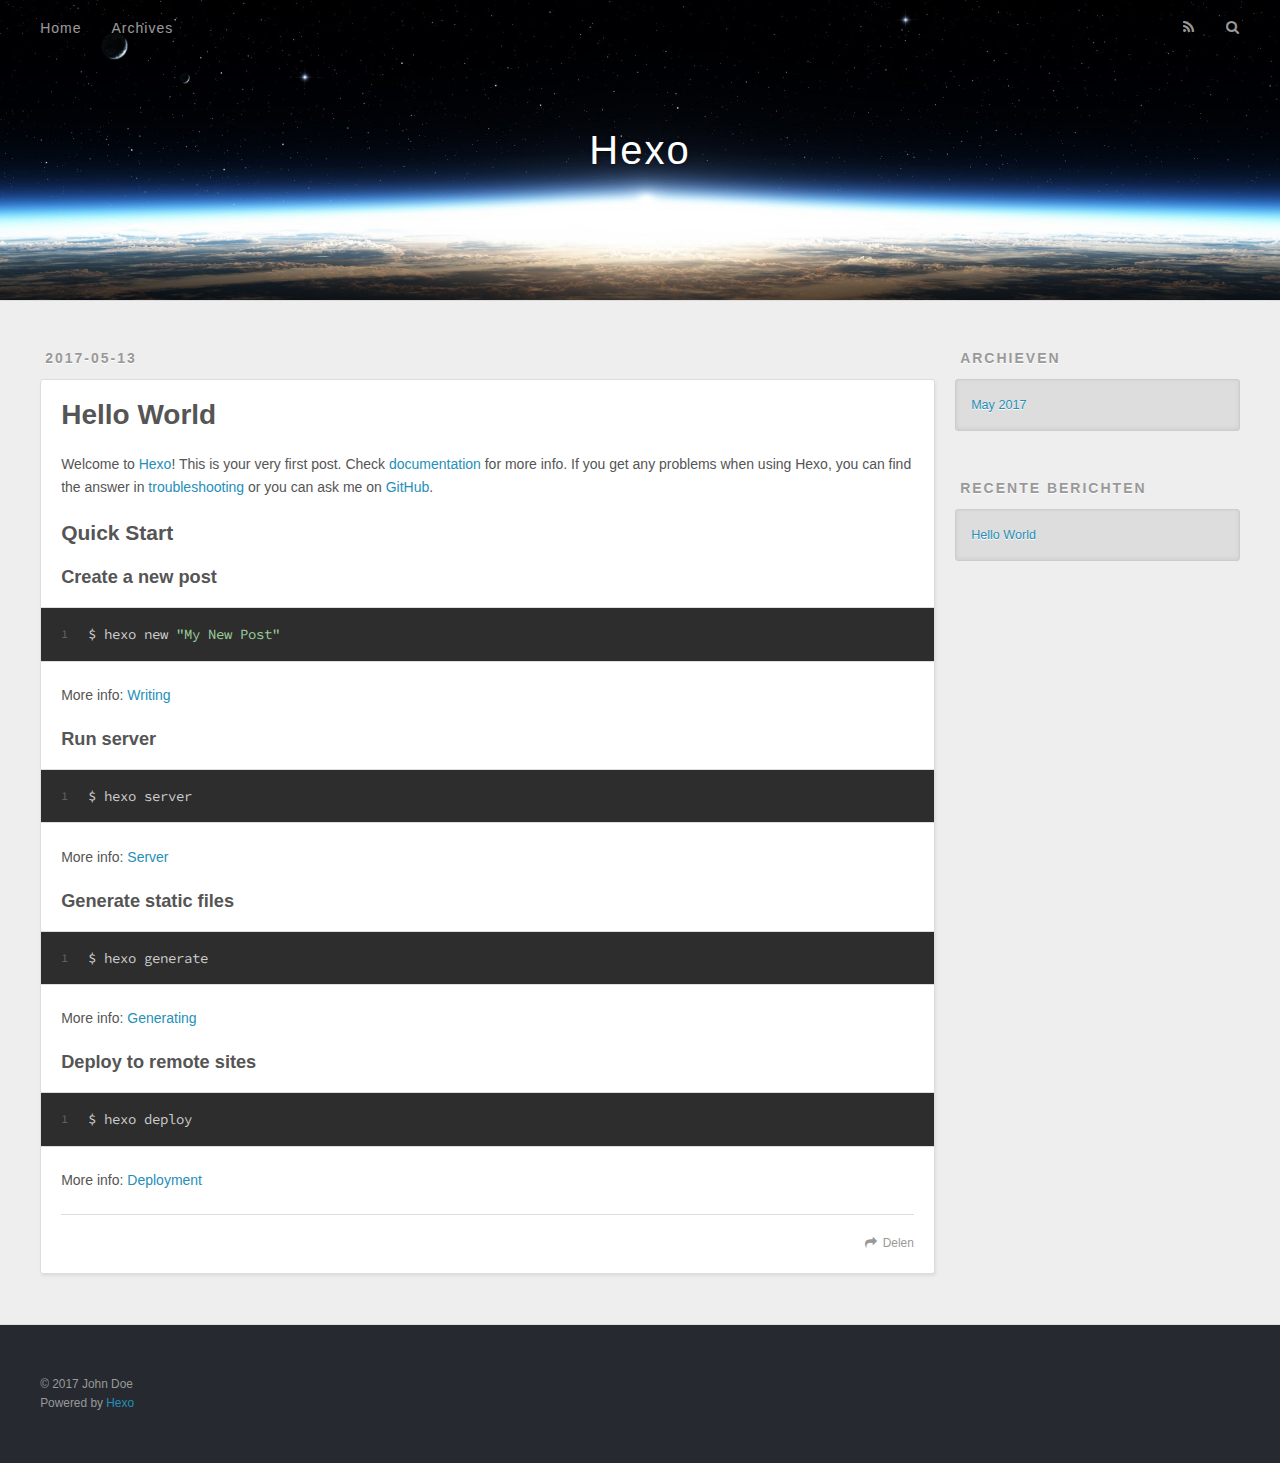
==== index.html @ 33249f90 "Site updated: 2017-05-13 11:14:47" ====
<!DOCTYPE html>
<html>
<head>
  <meta charset="utf-8">
  
  <title>Hexo</title>
  <meta name="viewport" content="width=device-width, initial-scale=1, maximum-scale=1">
  <meta property="og:type" content="website">
<meta property="og:title" content="Hexo">
<meta property="og:url" content="http://yoursite.com/index.html">
<meta property="og:site_name" content="Hexo">
<meta name="twitter:card" content="summary">
<meta name="twitter:title" content="Hexo">
  
    <link rel="alternate" href="/atom.xml" title="Hexo" type="application/atom+xml">
  
  
    <link rel="icon" href="/favicon.png">
  
  
    <link href="//fonts.googleapis.com/css?family=Source+Code+Pro" rel="stylesheet" type="text/css">
  
  <link rel="stylesheet" href="/css/style.css">
  

</head>

<body>
  <div id="container">
    <div id="wrap">
      <header id="header">
  <div id="banner"></div>
  <div id="header-outer" class="outer">
    <div id="header-title" class="inner">
      <h1 id="logo-wrap">
        <a href="/" id="logo">Hexo</a>
      </h1>
      
    </div>
    <div id="header-inner" class="inner">
      <nav id="main-nav">
        <a id="main-nav-toggle" class="nav-icon"></a>
        
          <a class="main-nav-link" href="/">Home</a>
        
          <a class="main-nav-link" href="/archives">Archives</a>
        
      </nav>
      <nav id="sub-nav">
        
          <a id="nav-rss-link" class="nav-icon" href="/atom.xml" title="RSS Feed"></a>
        
        <a id="nav-search-btn" class="nav-icon" title="Zoeken"></a>
      </nav>
      <div id="search-form-wrap">
        <form action="//google.com/search" method="get" accept-charset="UTF-8" class="search-form"><input type="search" name="q" class="search-form-input" placeholder="Search"><button type="submit" class="search-form-submit">&#xF002;</button><input type="hidden" name="sitesearch" value="http://yoursite.com"></form>
      </div>
    </div>
  </div>
</header>
      <div class="outer">
        <section id="main">
  
    <article id="post-hello-world" class="article article-type-post" itemscope itemprop="blogPost">
  <div class="article-meta">
    <a href="/2017/05/13/hello-world/" class="article-date">
  <time datetime="2017-05-13T03:06:16.000Z" itemprop="datePublished">2017-05-13</time>
</a>
    
  </div>
  <div class="article-inner">
    
    
      <header class="article-header">
        
  
    <h1 itemprop="name">
      <a class="article-title" href="/2017/05/13/hello-world/">Hello World</a>
    </h1>
  

      </header>
    
    <div class="article-entry" itemprop="articleBody">
      
        <p>Welcome to <a href="https://hexo.io/" target="_blank" rel="external">Hexo</a>! This is your very first post. Check <a href="https://hexo.io/docs/" target="_blank" rel="external">documentation</a> for more info. If you get any problems when using Hexo, you can find the answer in <a href="https://hexo.io/docs/troubleshooting.html" target="_blank" rel="external">troubleshooting</a> or you can ask me on <a href="https://github.com/hexojs/hexo/issues" target="_blank" rel="external">GitHub</a>.</p>
<h2 id="Quick-Start"><a href="#Quick-Start" class="headerlink" title="Quick Start"></a>Quick Start</h2><h3 id="Create-a-new-post"><a href="#Create-a-new-post" class="headerlink" title="Create a new post"></a>Create a new post</h3><figure class="highlight bash"><table><tr><td class="gutter"><pre><div class="line">1</div></pre></td><td class="code"><pre><div class="line">$ hexo new <span class="string">"My New Post"</span></div></pre></td></tr></table></figure>
<p>More info: <a href="https://hexo.io/docs/writing.html" target="_blank" rel="external">Writing</a></p>
<h3 id="Run-server"><a href="#Run-server" class="headerlink" title="Run server"></a>Run server</h3><figure class="highlight bash"><table><tr><td class="gutter"><pre><div class="line">1</div></pre></td><td class="code"><pre><div class="line">$ hexo server</div></pre></td></tr></table></figure>
<p>More info: <a href="https://hexo.io/docs/server.html" target="_blank" rel="external">Server</a></p>
<h3 id="Generate-static-files"><a href="#Generate-static-files" class="headerlink" title="Generate static files"></a>Generate static files</h3><figure class="highlight bash"><table><tr><td class="gutter"><pre><div class="line">1</div></pre></td><td class="code"><pre><div class="line">$ hexo generate</div></pre></td></tr></table></figure>
<p>More info: <a href="https://hexo.io/docs/generating.html" target="_blank" rel="external">Generating</a></p>
<h3 id="Deploy-to-remote-sites"><a href="#Deploy-to-remote-sites" class="headerlink" title="Deploy to remote sites"></a>Deploy to remote sites</h3><figure class="highlight bash"><table><tr><td class="gutter"><pre><div class="line">1</div></pre></td><td class="code"><pre><div class="line">$ hexo deploy</div></pre></td></tr></table></figure>
<p>More info: <a href="https://hexo.io/docs/deployment.html" target="_blank" rel="external">Deployment</a></p>

      
    </div>
    <footer class="article-footer">
      <a data-url="http://yoursite.com/2017/05/13/hello-world/" data-id="cj2mp7nq70000pxfyac34y1w5" class="article-share-link">Delen</a>
      
      
    </footer>
  </div>
  
</article>


  

</section>
        
          <aside id="sidebar">
  
    

  
    

  
    
  
    
  <div class="widget-wrap">
    <h3 class="widget-title">Archieven</h3>
    <div class="widget">
      <ul class="archive-list"><li class="archive-list-item"><a class="archive-list-link" href="/archives/2017/05/">May 2017</a></li></ul>
    </div>
  </div>


  
    
  <div class="widget-wrap">
    <h3 class="widget-title">Recente berichten</h3>
    <div class="widget">
      <ul>
        
          <li>
            <a href="/2017/05/13/hello-world/">Hello World</a>
          </li>
        
      </ul>
    </div>
  </div>

  
</aside>
        
      </div>
      <footer id="footer">
  
  <div class="outer">
    <div id="footer-info" class="inner">
      &copy; 2017 John Doe<br>
      Powered by <a href="http://hexo.io/" target="_blank">Hexo</a>
    </div>
  </div>
</footer>
    </div>
    <nav id="mobile-nav">
  
    <a href="/" class="mobile-nav-link">Home</a>
  
    <a href="/archives" class="mobile-nav-link">Archives</a>
  
</nav>
    

<script src="//ajax.googleapis.com/ajax/libs/jquery/2.0.3/jquery.min.js"></script>


  <link rel="stylesheet" href="/fancybox/jquery.fancybox.css">
  <script src="/fancybox/jquery.fancybox.pack.js"></script>


<script src="/js/script.js"></script>

  </div>
</body>
</html>
---- css/style.css ----
body {
  width: 100%;
}
body:before,
body:after {
  content: "";
  display: table;
}
body:after {
  clear: both;
}
html,
body,
div,
span,
applet,
object,
iframe,
h1,
h2,
h3,
h4,
h5,
h6,
p,
blockquote,
pre,
a,
abbr,
acronym,
address,
big,
cite,
code,
del,
dfn,
em,
img,
ins,
kbd,
q,
s,
samp,
small,
strike,
strong,
sub,
sup,
tt,
var,
dl,
dt,
dd,
ol,
ul,
li,
fieldset,
form,
label,
legend,
table,
caption,
tbody,
tfoot,
thead,
tr,
th,
td {
  margin: 0;
  padding: 0;
  border: 0;
  outline: 0;
  font-weight: inherit;
  font-style: inherit;
  font-family: inherit;
  font-size: 100%;
  vertical-align: baseline;
}
body {
  line-height: 1;
  color: #000;
  background: #fff;
}
ol,
ul {
  list-style: none;
}
table {
  border-collapse: separate;
  border-spacing: 0;
  vertical-align: middle;
}
caption,
th,
td {
  text-align: left;
  font-weight: normal;
  vertical-align: middle;
}
a img {
  border: none;
}
input,
button {
  margin: 0;
  padding: 0;
}
input::-moz-focus-inner,
button::-moz-focus-inner {
  border: 0;
  padding: 0;
}
@font-face {
  font-family: FontAwesome;
  font-style: normal;
  font-weight: normal;
  src: url("fonts/fontawesome-webfont.eot?v=#4.0.3");
  src: url("fonts/fontawesome-webfont.eot?#iefix&v=#4.0.3") format("embedded-opentype"), url("fonts/fontawesome-webfont.woff?v=#4.0.3") format("woff"), url("fonts/fontawesome-webfont.ttf?v=#4.0.3") format("truetype"), url("fonts/fontawesome-webfont.svg#fontawesomeregular?v=#4.0.3") format("svg");
}
html,
body,
#container {
  height: 100%;
}
body {
  background: #eee;
  font: 14px "Helvetica Neue", Helvetica, Arial, sans-serif;
  -webkit-text-size-adjust: 100%;
}
.outer {
  max-width: 1220px;
  margin: 0 auto;
  padding: 0 20px;
}
.outer:before,
.outer:after {
  content: "";
  display: table;
}
.outer:after {
  clear: both;
}
.inner {
  display: inline;
  float: left;
  width: 98.33333333333333%;
  margin: 0 0.833333333333333%;
}
.left,
.alignleft {
  float: left;
}
.right,
.alignright {
  float: right;
}
.clear {
  clear: both;
}
#container {
  position: relative;
}
.mobile-nav-on {
  overflow: hidden;
}
#wrap {
  height: 100%;
  width: 100%;
  position: absolute;
  top: 0;
  left: 0;
  -webkit-transition: 0.2s ease-out;
  -moz-transition: 0.2s ease-out;
  -ms-transition: 0.2s ease-out;
  transition: 0.2s ease-out;
  z-index: 1;
  background: #eee;
}
.mobile-nav-on #wrap {
  left: 280px;
}
@media screen and (min-width: 768px) {
  #main {
    display: inline;
    float: left;
    width: 73.33333333333333%;
    margin: 0 0.833333333333333%;
  }
}
.article-date,
.article-category-link,
.archive-year,
.widget-title {
  text-decoration: none;
  text-transform: uppercase;
  letter-spacing: 2px;
  color: #999;
  margin-bottom: 1em;
  margin-left: 5px;
  line-height: 1em;
  text-shadow: 0 1px #fff;
  font-weight: bold;
}
.article-inner,
.archive-article-inner {
  background: #fff;
  -webkit-box-shadow: 1px 2px 3px #ddd;
  box-shadow: 1px 2px 3px #ddd;
  border: 1px solid #ddd;
  border-radius: 3px;
}
.article-entry h1,
.widget h1 {
  font-size: 2em;
}
.article-entry h2,
.widget h2 {
  font-size: 1.5em;
}
.article-entry h3,
.widget h3 {
  font-size: 1.3em;
}
.article-entry h4,
.widget h4 {
  font-size: 1.2em;
}
.article-entry h5,
.widget h5 {
  font-size: 1em;
}
.article-entry h6,
.widget h6 {
  font-size: 1em;
  color: #999;
}
.article-entry hr,
.widget hr {
  border: 1px dashed #ddd;
}
.article-entry strong,
.widget strong {
  font-weight: bold;
}
.article-entry em,
.widget em,
.article-entry cite,
.widget cite {
  font-style: italic;
}
.article-entry sup,
.widget sup,
.article-entry sub,
.widget sub {
  font-size: 0.75em;
  line-height: 0;
  position: relative;
  vertical-align: baseline;
}
.article-entry sup,
.widget sup {
  top: -0.5em;
}
.article-entry sub,
.widget sub {
  bottom: -0.2em;
}
.article-entry small,
.widget small {
  font-size: 0.85em;
}
.article-entry acronym,
.widget acronym,
.article-entry abbr,
.widget abbr {
  border-bottom: 1px dotted;
}
.article-entry ul,
.widget ul,
.article-entry ol,
.widget ol,
.article-entry dl,
.widget dl {
  margin: 0 20px;
  line-height: 1.6em;
}
.article-entry ul ul,
.widget ul ul,
.article-entry ol ul,
.widget ol ul,
.article-entry ul ol,
.widget ul ol,
.article-entry ol ol,
.widget ol ol {
  margin-top: 0;
  margin-bottom: 0;
}
.article-entry ul,
.widget ul {
  list-style: disc;
}
.article-entry ol,
.widget ol {
  list-style: decimal;
}
.article-entry dt,
.widget dt {
  font-weight: bold;
}
#header {
  height: 300px;
  position: relative;
  border-bottom: 1px solid #ddd;
}
#header:before,
#header:after {
  content: "";
  position: absolute;
  left: 0;
  right: 0;
  height: 40px;
}
#header:before {
  top: 0;
  background: -webkit-linear-gradient(rgba(0,0,0,0.2), transparent);
  background: -moz-linear-gradient(rgba(0,0,0,0.2), transparent);
  background: -ms-linear-gradient(rgba(0,0,0,0.2), transparent);
  background: linear-gradient(rgba(0,0,0,0.2), transparent);
}
#header:after {
  bottom: 0;
  background: -webkit-linear-gradient(transparent, rgba(0,0,0,0.2));
  background: -moz-linear-gradient(transparent, rgba(0,0,0,0.2));
  background: -ms-linear-gradient(transparent, rgba(0,0,0,0.2));
  background: linear-gradient(transparent, rgba(0,0,0,0.2));
}
#header-outer {
  height: 100%;
  position: relative;
}
#header-inner {
  position: relative;
  overflow: hidden;
}
#banner {
  position: absolute;
  top: 0;
  left: 0;
  width: 100%;
  height: 100%;
  background: url("images/banner.jpg") center #000;
  -webkit-background-size: cover;
  -moz-background-size: cover;
  background-size: cover;
  z-index: -1;
}
#header-title {
  text-align: center;
  height: 40px;
  position: absolute;
  top: 50%;
  left: 0;
  margin-top: -20px;
}
#logo,
#subtitle {
  text-decoration: none;
  color: #fff;
  font-weight: 300;
  text-shadow: 0 1px 4px rgba(0,0,0,0.3);
}
#logo {
  font-size: 40px;
  line-height: 40px;
  letter-spacing: 2px;
}
#subtitle {
  font-size: 16px;
  line-height: 16px;
  letter-spacing: 1px;
}
#subtitle-wrap {
  margin-top: 16px;
}
#main-nav {
  float: left;
  margin-left: -15px;
}
.nav-icon,
.main-nav-link {
  float: left;
  color: #fff;
  opacity: 0.6;
  text-decoration: none;
  text-shadow: 0 1px rgba(0,0,0,0.2);
  -webkit-transition: opacity 0.2s;
  -moz-transition: opacity 0.2s;
  -ms-transition: opacity 0.2s;
  transition: opacity 0.2s;
  display: block;
  padding: 20px 15px;
}
.nav-icon:hover,
.main-nav-link:hover {
  opacity: 1;
}
.nav-icon {
  font-family: FontAwesome;
  text-align: center;
  font-size: 14px;
  width: 14px;
  height: 14px;
  padding: 20px 15px;
  position: relative;
  cursor: pointer;
}
.main-nav-link {
  font-weight: 300;
  letter-spacing: 1px;
}
@media screen and (max-width: 479px) {
  .main-nav-link {
    display: none;
  }
}
#main-nav-toggle {
  display: none;
}
#main-nav-toggle:before {
  content: "\f0c9";
}
@media screen and (max-width: 479px) {
  #main-nav-toggle {
    display: block;
  }
}
#sub-nav {
  float: right;
  margin-right: -15px;
}
#nav-rss-link:before {
  content: "\f09e";
}
#nav-search-btn:before {
  content: "\f002";
}
#search-form-wrap {
  position: absolute;
  top: 15px;
  width: 150px;
  height: 30px;
  right: -150px;
  opacity: 0;
  -webkit-transition: 0.2s ease-out;
  -moz-transition: 0.2s ease-out;
  -ms-transition: 0.2s ease-out;
  transition: 0.2s ease-out;
}
#search-form-wrap.on {
  opacity: 1;
  right: 0;
}
@media screen and (max-width: 479px) {
  #search-form-wrap {
    width: 100%;
    right: -100%;
  }
}
.search-form {
  position: absolute;
  top: 0;
  left: 0;
  right: 0;
  background: #fff;
  padding: 5px 15px;
  border-radius: 15px;
  -webkit-box-shadow: 0 0 10px rgba(0,0,0,0.3);
  box-shadow: 0 0 10px rgba(0,0,0,0.3);
}
.search-form-input {
  border: none;
  background: none;
  color: #555;
  width: 100%;
  font: 13px "Helvetica Neue", Helvetica, Arial, sans-serif;
  outline: none;
}
.search-form-input::-webkit-search-results-decoration,
.search-form-input::-webkit-search-cancel-button {
  -webkit-appearance: none;
}
.search-form-submit {
  position: absolute;
  top: 50%;
  right: 10px;
  margin-top: -7px;
  font: 13px FontAwesome;
  border: none;
  background: none;
  color: #bbb;
  cursor: pointer;
}
.search-form-submit:hover,
.search-form-submit:focus {
  color: #777;
}
.article {
  margin: 50px 0;
}
.article-inner {
  overflow: hidden;
}
.article-meta:before,
.article-meta:after {
  content: "";
  display: table;
}
.article-meta:after {
  clear: both;
}
.article-date {
  float: left;
}
.article-category {
  float: left;
  line-height: 1em;
  color: #ccc;
  text-shadow: 0 1px #fff;
  margin-left: 8px;
}
.article-category:before {
  content: "\2022";
}
.article-category-link {
  margin: 0 12px 1em;
}
.article-header {
  padding: 20px 20px 0;
}
.article-title {
  text-decoration: none;
  font-size: 2em;
  font-weight: bold;
  color: #555;
  line-height: 1.1em;
  -webkit-transition: color 0.2s;
  -moz-transition: color 0.2s;
  -ms-transition: color 0.2s;
  transition: color 0.2s;
}
a.article-title:hover {
  color: #258fb8;
}
.article-entry {
  color: #555;
  padding: 0 20px;
}
.article-entry:before,
.article-entry:after {
  content: "";
  display: table;
}
.article-entry:after {
  clear: both;
}
.article-entry p,
.article-entry table {
  line-height: 1.6em;
  margin: 1.6em 0;
}
.article-entry h1,
.article-entry h2,
.article-entry h3,
.article-entry h4,
.article-entry h5,
.article-entry h6 {
  font-weight: bold;
}
.article-entry h1,
.article-entry h2,
.article-entry h3,
.article-entry h4,
.article-entry h5,
.article-entry h6 {
  line-height: 1.1em;
  margin: 1.1em 0;
}
.article-entry a {
  color: #258fb8;
  text-decoration: none;
}
.article-entry a:hover {
  text-decoration: underline;
}
.article-entry ul,
.article-entry ol,
.article-entry dl {
  margin-top: 1.6em;
  margin-bottom: 1.6em;
}
.article-entry img,
.article-entry video {
  max-width: 100%;
  height: auto;
  display: block;
  margin: auto;
}
.article-entry iframe {
  border: none;
}
.article-entry table {
  width: 100%;
  border-collapse: collapse;
  border-spacing: 0;
}
.article-entry th {
  font-weight: bold;
  border-bottom: 3px solid #ddd;
  padding-bottom: 0.5em;
}
.article-entry td {
  border-bottom: 1px solid #ddd;
  padding: 10px 0;
}
.article-entry blockquote {
  font-family: Georgia, "Times New Roman", serif;
  font-size: 1.4em;
  margin: 1.6em 20px;
  text-align: center;
}
.article-entry blockquote footer {
  font-size: 14px;
  margin: 1.6em 0;
  font-family: "Helvetica Neue", Helvetica, Arial, sans-serif;
}
.article-entry blockquote footer cite:before {
  content: "—";
  padding: 0 0.5em;
}
.article-entry .pullquote {
  text-align: left;
  width: 45%;
  margin: 0;
}
.article-entry .pullquote.left {
  margin-left: 0.5em;
  margin-right: 1em;
}
.article-entry .pullquote.right {
  margin-right: 0.5em;
  margin-left: 1em;
}
.article-entry .caption {
  color: #999;
  display: block;
  font-size: 0.9em;
  margin-top: 0.5em;
  position: relative;
  text-align: center;
}
.article-entry .video-container {
  position: relative;
  padding-top: 56.25%;
  height: 0;
  overflow: hidden;
}
.article-entry .video-container iframe,
.article-entry .video-container object,
.article-entry .video-container embed {
  position: absolute;
  top: 0;
  left: 0;
  width: 100%;
  height: 100%;
  margin-top: 0;
}
.article-more-link a {
  display: inline-block;
  line-height: 1em;
  padding: 6px 15px;
  border-radius: 15px;
  background: #eee;
  color: #999;
  text-shadow: 0 1px #fff;
  text-decoration: none;
}
.article-more-link a:hover {
  background: #258fb8;
  color: #fff;
  text-decoration: none;
  text-shadow: 0 1px #1e7293;
}
.article-footer {
  font-size: 0.85em;
  line-height: 1.6em;
  border-top: 1px solid #ddd;
  padding-top: 1.6em;
  margin: 0 20px 20px;
}
.article-footer:before,
.article-footer:after {
  content: "";
  display: table;
}
.article-footer:after {
  clear: both;
}
.article-footer a {
  color: #999;
  text-decoration: none;
}
.article-footer a:hover {
  color: #555;
}
.article-tag-list-item {
  float: left;
  margin-right: 10px;
}
.article-tag-list-link:before {
  content: "#";
}
.article-comment-link {
  float: right;
}
.article-comment-link:before {
  content: "\f075";
  font-family: FontAwesome;
  padding-right: 8px;
}
.article-share-link {
  cursor: pointer;
  float: right;
  margin-left: 20px;
}
.article-share-link:before {
  content: "\f064";
  font-family: FontAwesome;
  padding-right: 6px;
}
#article-nav {
  position: relative;
}
#article-nav:before,
#article-nav:after {
  content: "";
  display: table;
}
#article-nav:after {
  clear: both;
}
@media screen and (min-width: 768px) {
  #article-nav {
    margin: 50px 0;
  }
  #article-nav:before {
    width: 8px;
    height: 8px;
    position: absolute;
    top: 50%;
    left: 50%;
    margin-top: -4px;
    margin-left: -4px;
    content: "";
    border-radius: 50%;
    background: #ddd;
    -webkit-box-shadow: 0 1px 2px #fff;
    box-shadow: 0 1px 2px #fff;
  }
}
.article-nav-link-wrap {
  text-decoration: none;
  text-shadow: 0 1px #fff;
  color: #999;
  -webkit-box-sizing: border-box;
  -moz-box-sizing: border-box;
  box-sizing: border-box;
  margin-top: 50px;
  text-align: center;
  display: block;
}
.article-nav-link-wrap:hover {
  color: #555;
}
@media screen and (min-width: 768px) {
  .article-nav-link-wrap {
    width: 50%;
    margin-top: 0;
  }
}
@media screen and (min-width: 768px) {
  #article-nav-newer {
    float: left;
    text-align: right;
    padding-right: 20px;
  }
}
@media screen and (min-width: 768px) {
  #article-nav-older {
    float: right;
    text-align: left;
    padding-left: 20px;
  }
}
.article-nav-caption {
  text-transform: uppercase;
  letter-spacing: 2px;
  color: #ddd;
  line-height: 1em;
  font-weight: bold;
}
#article-nav-newer .article-nav-caption {
  margin-right: -2px;
}
.article-nav-title {
  font-size: 0.85em;
  line-height: 1.6em;
  margin-top: 0.5em;
}
.article-share-box {
  position: absolute;
  display: none;
  background: #fff;
  -webkit-box-shadow: 1px 2px 10px rgba(0,0,0,0.2);
  box-shadow: 1px 2px 10px rgba(0,0,0,0.2);
  border-radius: 3px;
  margin-left: -145px;
  overflow: hidden;
  z-index: 1;
}
.article-share-box.on {
  display: block;
}
.article-share-input {
  width: 100%;
  background: none;
  -webkit-box-sizing: border-box;
  -moz-box-sizing: border-box;
  box-sizing: border-box;
  font: 14px "Helvetica Neue", Helvetica, Arial, sans-serif;
  padding: 0 15px;
  color: #555;
  outline: none;
  border: 1px solid #ddd;
  border-radius: 3px 3px 0 0;
  height: 36px;
  line-height: 36px;
}
.article-share-links {
  background: #eee;
}
.article-share-links:before,
.article-share-links:after {
  content: "";
  display: table;
}
.article-share-links:after {
  clear: both;
}
.article-share-twitter,
.article-share-facebook,
.article-share-pinterest,
.article-share-google {
  width: 50px;
  height: 36px;
  display: block;
  float: left;
  position: relative;
  color: #999;
  text-shadow: 0 1px #fff;
}
.article-share-twitter:before,
.article-share-facebook:before,
.article-share-pinterest:before,
.article-share-google:before {
  font-size: 20px;
  font-family: FontAwesome;
  width: 20px;
  height: 20px;
  position: absolute;
  top: 50%;
  left: 50%;
  margin-top: -10px;
  margin-left: -10px;
  text-align: center;
}
.article-share-twitter:hover,
.article-share-facebook:hover,
.article-share-pinterest:hover,
.article-share-google:hover {
  color: #fff;
}
.article-share-twitter:before {
  content: "\f099";
}
.article-share-twitter:hover {
  background: #00aced;
  text-shadow: 0 1px #008abe;
}
.article-share-facebook:before {
  content: "\f09a";
}
.article-share-facebook:hover {
  background: #3b5998;
  text-shadow: 0 1px #2f477a;
}
.article-share-pinterest:before {
  content: "\f0d2";
}
.article-share-pinterest:hover {
  background: #cb2027;
  text-shadow: 0 1px #a21a1f;
}
.article-share-google:before {
  content: "\f0d5";
}
.article-share-google:hover {
  background: #dd4b39;
  text-shadow: 0 1px #be3221;
}
.article-gallery {
  background: #000;
  position: relative;
}
.article-gallery-photos {
  position: relative;
  overflow: hidden;
}
.article-gallery-img {
  display: none;
  max-width: 100%;
}
.article-gallery-img:first-child {
  display: block;
}
.article-gallery-img.loaded {
  position: absolute;
  display: block;
}
.article-gallery-img img {
  display: block;
  max-width: 100%;
  margin: 0 auto;
}
#comments {
  background: #fff;
  -webkit-box-shadow: 1px 2px 3px #ddd;
  box-shadow: 1px 2px 3px #ddd;
  padding: 20px;
  border: 1px solid #ddd;
  border-radius: 3px;
  margin: 50px 0;
}
#comments a {
  color: #258fb8;
}
.archives-wrap {
  margin: 50px 0;
}
.archives:before,
.archives:after {
  content: "";
  display: table;
}
.archives:after {
  clear: both;
}
.archive-year-wrap {
  margin-bottom: 1em;
}
.archives {
  -webkit-column-gap: 10px;
  -moz-column-gap: 10px;
  column-gap: 10px;
}
@media screen and (min-width: 480px) and (max-width: 767px) {
  .archives {
    -webkit-column-count: 2;
    -moz-column-count: 2;
    column-count: 2;
  }
}
@media screen and (min-width: 768px) {
  .archives {
    -webkit-column-count: 3;
    -moz-column-count: 3;
    column-count: 3;
  }
}
.archive-article {
  -webkit-column-break-inside: avoid;
  page-break-inside: avoid;
  overflow: hidden;
  break-inside: avoid-column;
}
.archive-article-inner {
  padding: 10px;
  margin-bottom: 15px;
}
.archive-article-title {
  text-decoration: none;
  font-weight: bold;
  color: #555;
  -webkit-transition: color 0.2s;
  -moz-transition: color 0.2s;
  -ms-transition: color 0.2s;
  transition: color 0.2s;
  line-height: 1.6em;
}
.archive-article-title:hover {
  color: #258fb8;
}
.archive-article-footer {
  margin-top: 1em;
}
.archive-article-date {
  color: #999;
  text-decoration: none;
  font-size: 0.85em;
  line-height: 1em;
  margin-bottom: 0.5em;
  display: block;
}
#page-nav {
  margin: 50px auto;
  background: #fff;
  -webkit-box-shadow: 1px 2px 3px #ddd;
  box-shadow: 1px 2px 3px #ddd;
  border: 1px solid #ddd;
  border-radius: 3px;
  text-align: center;
  color: #999;
  overflow: hidden;
}
#page-nav:before,
#page-nav:after {
  content: "";
  display: table;
}
#page-nav:after {
  clear: both;
}
#page-nav a,
#page-nav span {
  padding: 10px 20px;
  line-height: 1;
  height: 2ex;
}
#page-nav a {
  color: #999;
  text-decoration: none;
}
#page-nav a:hover {
  background: #999;
  color: #fff;
}
#page-nav .prev {
  float: left;
}
#page-nav .next {
  float: right;
}
#page-nav .page-number {
  display: inline-block;
}
@media screen and (max-width: 479px) {
  #page-nav .page-number {
    display: none;
  }
}
#page-nav .current {
  color: #555;
  font-weight: bold;
}
#page-nav .space {
  color: #ddd;
}
#footer {
  background: #262a30;
  padding: 50px 0;
  border-top: 1px solid #ddd;
  color: #999;
}
#footer a {
  color: #258fb8;
  text-decoration: none;
}
#footer a:hover {
  text-decoration: underline;
}
#footer-info {
  line-height: 1.6em;
  font-size: 0.85em;
}
.article-entry pre,
.article-entry .highlight {
  background: #2d2d2d;
  margin: 0 -20px;
  padding: 15px 20px;
  border-style: solid;
  border-color: #ddd;
  border-width: 1px 0;
  overflow: auto;
  color: #ccc;
  line-height: 22.400000000000002px;
}
.article-entry .highlight .gutter pre,
.article-entry .gist .gist-file .gist-data .line-numbers {
  color: #666;
  font-size: 0.85em;
}
.article-entry pre,
.article-entry code {
  font-family: "Source Code Pro", Consolas, Monaco, Menlo, Consolas, monospace;
}
.article-entry code {
  background: #eee;
  text-shadow: 0 1px #fff;
  padding: 0 0.3em;
}
.article-entry pre code {
  background: none;
  text-shadow: none;
  padding: 0;
}
.article-entry .highlight pre {
  border: none;
  margin: 0;
  padding: 0;
}
.article-entry .highlight table {
  margin: 0;
  width: auto;
}
.article-entry .highlight td {
  border: none;
  padding: 0;
}
.article-entry .highlight figcaption {
  font-size: 0.85em;
  color: #999;
  line-height: 1em;
  margin-bottom: 1em;
}
.article-entry .highlight figcaption:before,
.article-entry .highlight figcaption:after {
  content: "";
  display: table;
}
.article-entry .highlight figcaption:after {
  clear: both;
}
.article-entry .highlight figcaption a {
  float: right;
}
.article-entry .highlight .gutter pre {
  text-align: right;
  padding-right: 20px;
}
.article-entry .highlight .line {
  height: 22.400000000000002px;
}
.article-entry .highlight .line.marked {
  background: #515151;
}
.article-entry .gist {
  margin: 0 -20px;
  border-style: solid;
  border-color: #ddd;
  border-width: 1px 0;
  background: #2d2d2d;
  padding: 15px 20px 15px 0;
}
.article-entry .gist .gist-file {
  border: none;
  font-family: "Source Code Pro", Consolas, Monaco, Menlo, Consolas, monospace;
  margin: 0;
}
.article-entry .gist .gist-file .gist-data {
  background: none;
  border: none;
}
.article-entry .gist .gist-file .gist-data .line-numbers {
  background: none;
  border: none;
  padding: 0 20px 0 0;
}
.article-entry .gist .gist-file .gist-data .line-data {
  padding: 0 !important;
}
.article-entry .gist .gist-file .highlight {
  margin: 0;
  padding: 0;
  border: none;
}
.article-entry .gist .gist-file .gist-meta {
  background: #2d2d2d;
  color: #999;
  font: 0.85em "Helvetica Neue", Helvetica, Arial, sans-serif;
  text-shadow: 0 0;
  padding: 0;
  margin-top: 1em;
  margin-left: 20px;
}
.article-entry .gist .gist-file .gist-meta a {
  color: #258fb8;
  font-weight: normal;
}
.article-entry .gist .gist-file .gist-meta a:hover {
  text-decoration: underline;
}
pre .comment,
pre .title {
  color: #999;
}
pre .variable,
pre .attribute,
pre .tag,
pre .regexp,
pre .ruby .constant,
pre .xml .tag .title,
pre .xml .pi,
pre .xml .doctype,
pre .html .doctype,
pre .css .id,
pre .css .class,
pre .css .pseudo {
  color: #f2777a;
}
pre .number,
pre .preprocessor,
pre .built_in,
pre .literal,
pre .params,
pre .constant {
  color: #f99157;
}
pre .class,
pre .ruby .class .title,
pre .css .rules .attribute {
  color: #9c9;
}
pre .string,
pre .value,
pre .inheritance,
pre .header,
pre .ruby .symbol,
pre .xml .cdata {
  color: #9c9;
}
pre .css .hexcolor {
  color: #6cc;
}
pre .function,
pre .python .decorator,
pre .python .title,
pre .ruby .function .title,
pre .ruby .title .keyword,
pre .perl .sub,
pre .javascript .title,
pre .coffeescript .title {
  color: #69c;
}
pre .keyword,
pre .javascript .function {
  color: #c9c;
}
@media screen and (max-width: 479px) {
  #mobile-nav {
    position: absolute;
    top: 0;
    left: 0;
    width: 280px;
    height: 100%;
    background: #191919;
    border-right: 1px solid #fff;
  }
}
@media screen and (max-width: 479px) {
  .mobile-nav-link {
    display: block;
    color: #999;
    text-decoration: none;
    padding: 15px 20px;
    font-weight: bold;
  }
  .mobile-nav-link:hover {
    color: #fff;
  }
}
@media screen and (min-width: 768px) {
  #sidebar {
    display: inline;
    float: left;
    width: 23.333333333333332%;
    margin: 0 0.833333333333333%;
  }
}
.widget-wrap {
  margin: 50px 0;
}
.widget {
  color: #777;
  text-shadow: 0 1px #fff;
  background: #ddd;
  -webkit-box-shadow: 0 -1px 4px #ccc inset;
  box-shadow: 0 -1px 4px #ccc inset;
  border: 1px solid #ccc;
  padding: 15px;
  border-radius: 3px;
}
.widget a {
  color: #258fb8;
  text-decoration: none;
}
.widget a:hover {
  text-decoration: underline;
}
.widget ul ul,
.widget ol ul,
.widget dl ul,
.widget ul ol,
.widget ol ol,
.widget dl ol,
.widget ul dl,
.widget ol dl,
.widget dl dl {
  margin-left: 15px;
  list-style: disc;
}
.widget {
  line-height: 1.6em;
  word-wrap: break-word;
  font-size: 0.9em;
}
.widget ul,
.widget ol {
  list-style: none;
  margin: 0;
}
.widget ul ul,
.widget ol ul,
.widget ul ol,
.widget ol ol {
  margin: 0 20px;
}
.widget ul ul,
.widget ol ul {
  list-style: disc;
}
.widget ul ol,
.widget ol ol {
  list-style: decimal;
}
.category-list-count,
.tag-list-count,
.archive-list-count {
  padding-left: 5px;
  color: #999;
  font-size: 0.85em;
}
.category-list-count:before,
.tag-list-count:before,
.archive-list-count:before {
  content: "(";
}
.category-list-count:after,
.tag-list-count:after,
.archive-list-count:after {
  content: ")";
}
.tagcloud a {
  margin-right: 5px;
  display: inline-block;
}
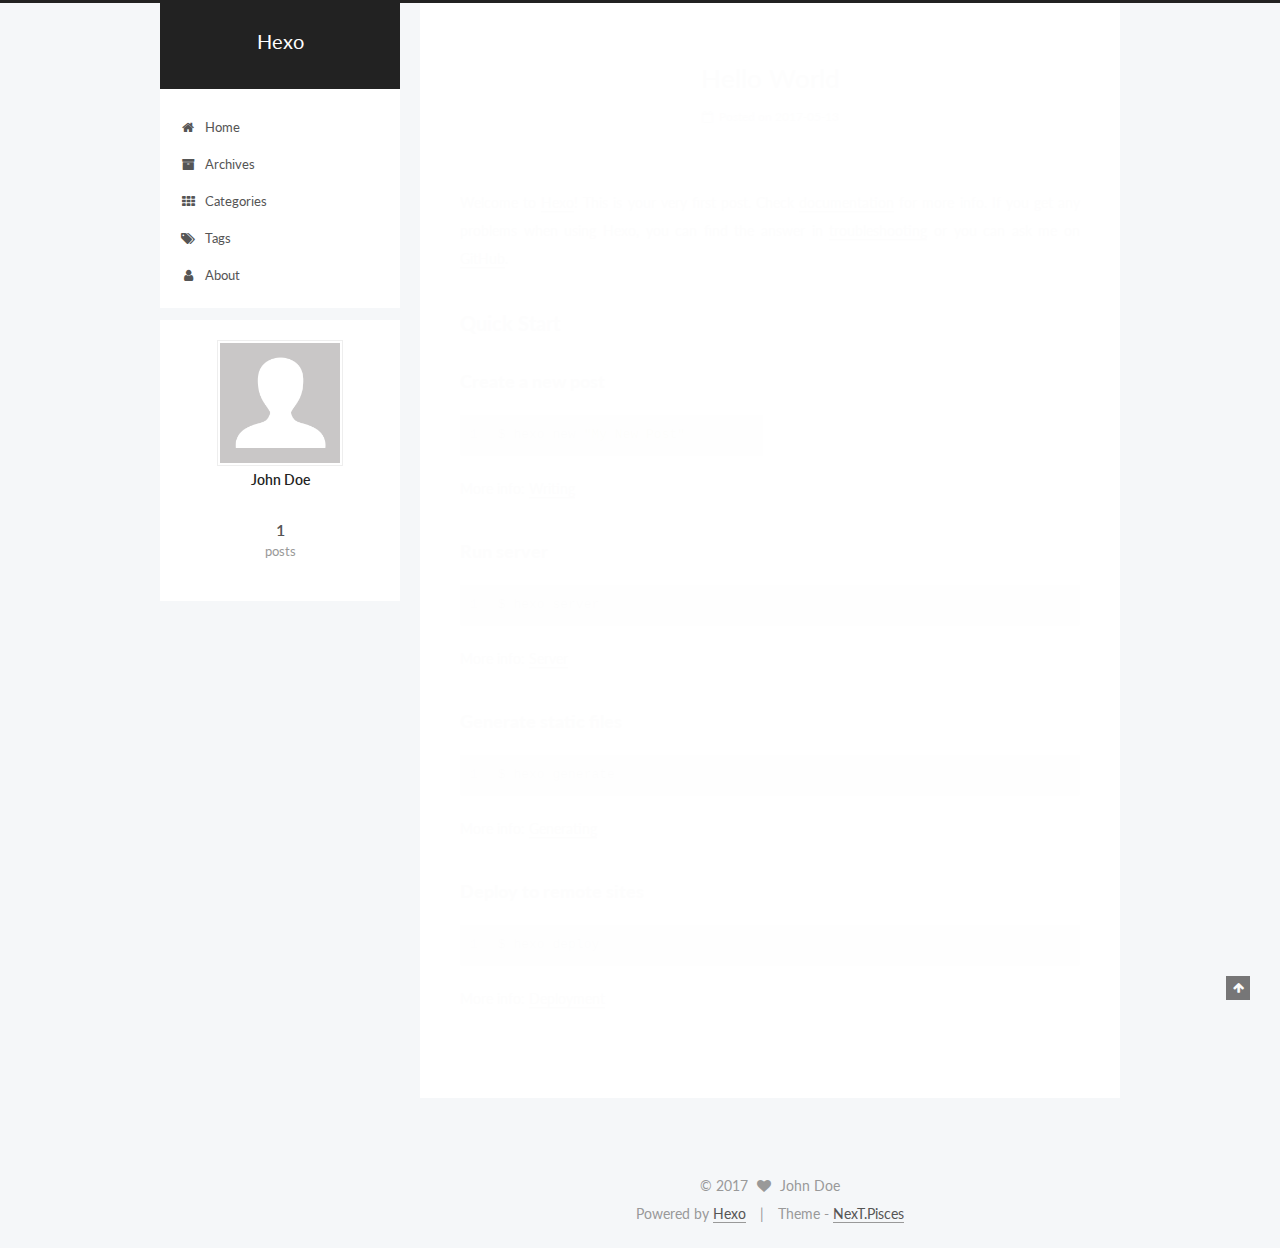
==== commit c25040df: "Site updated: 2017-05-13 15:41:25" ====
--- a/index.html
+++ b/index.html
@@ -1,89 +1,344 @@
-<!DOCTYPE html>
-<html>
+<!doctype html>
+
+
+
+  
+
+
+<html class="theme-next pisces use-motion" lang="">
 <head>
-  <meta charset="utf-8">
-  
-  <title>Hexo</title>
-  <meta name="viewport" content="width=device-width, initial-scale=1, maximum-scale=1">
-  <meta property="og:type" content="website">
+  <meta charset="UTF-8"/>
+<meta http-equiv="X-UA-Compatible" content="IE=edge" />
+<meta name="viewport" content="width=device-width, initial-scale=1, maximum-scale=1"/>
+
+
+
+
+
+
+<meta http-equiv="Cache-Control" content="no-transform" />
+<meta http-equiv="Cache-Control" content="no-siteapp" />
+
+
+
+
+
+
+
+
+
+
+
+
+
+
+
+  
+  
+  <link href="/lib/fancybox/source/jquery.fancybox.css?v=2.1.5" rel="stylesheet" type="text/css" />
+
+
+
+
+  
+  
+  
+  
+
+  
+    
+    
+  
+
+  
+
+  
+
+  
+
+  
+
+  
+    
+    
+    <link href="//fonts.googleapis.com/css?family=Lato:300,300italic,400,400italic,700,700italic&subset=latin,latin-ext" rel="stylesheet" type="text/css">
+  
+
+
+
+
+
+
+<link href="/lib/font-awesome/css/font-awesome.min.css?v=4.6.2" rel="stylesheet" type="text/css" />
+
+<link href="/css/main.css?v=5.1.1" rel="stylesheet" type="text/css" />
+
+
+  <meta name="keywords" content="wtf,PHP" />
+
+
+
+
+
+
+
+
+  <link rel="shortcut icon" type="image/x-icon" href="/favicon.ico?v=5.1.1" />
+
+
+
+
+
+
+<meta property="og:type" content="website">
 <meta property="og:title" content="Hexo">
 <meta property="og:url" content="http://yoursite.com/index.html">
 <meta property="og:site_name" content="Hexo">
 <meta name="twitter:card" content="summary">
 <meta name="twitter:title" content="Hexo">
-  
-    <link rel="alternate" href="/atom.xml" title="Hexo" type="application/atom+xml">
-  
-  
-    <link rel="icon" href="/favicon.png">
-  
-  
-    <link href="//fonts.googleapis.com/css?family=Source+Code+Pro" rel="stylesheet" type="text/css">
-  
-  <link rel="stylesheet" href="/css/style.css">
-  
-
+
+
+
+<script type="text/javascript" id="hexo.configurations">
+  var NexT = window.NexT || {};
+  var CONFIG = {
+    root: '/',
+    scheme: 'Pisces',
+    sidebar: {"position":"left","display":"post","offset":12,"offset_float":0,"b2t":false,"scrollpercent":false},
+    fancybox: true,
+    motion: true,
+    duoshuo: {
+      userId: '0',
+      author: 'Author'
+    },
+    algolia: {
+      applicationID: '',
+      apiKey: '',
+      indexName: '',
+      hits: {"per_page":10},
+      labels: {"input_placeholder":"Search for Posts","hits_empty":"We didn't find any results for the search: ${query}","hits_stats":"${hits} results found in ${time} ms"}
+    }
+  };
+</script>
+
+
+
+  <link rel="canonical" href="http://yoursite.com/"/>
+
+
+
+
+
+  <title>Hexo</title>
 </head>
 
-<body>
-  <div id="container">
-    <div id="wrap">
-      <header id="header">
-  <div id="banner"></div>
-  <div id="header-outer" class="outer">
-    <div id="header-title" class="inner">
-      <h1 id="logo-wrap">
-        <a href="/" id="logo">Hexo</a>
-      </h1>
-      
+<body itemscope itemtype="http://schema.org/WebPage" lang="">
+
+  
+
+
+
+
+
+
+
+
+
+
+
+
+
+
+  
+  
+    
+  
+
+  <div class="container sidebar-position-left 
+   page-home 
+ ">
+    <div class="headband"></div>
+
+    <header id="header" class="header" itemscope itemtype="http://schema.org/WPHeader">
+      <div class="header-inner"><div class="site-brand-wrapper">
+  <div class="site-meta ">
+    
+
+    <div class="custom-logo-site-title">
+      <a href="/"  class="brand" rel="start">
+        <span class="logo-line-before"><i></i></span>
+        <span class="site-title">Hexo</span>
+        <span class="logo-line-after"><i></i></span>
+      </a>
     </div>
-    <div id="header-inner" class="inner">
-      <nav id="main-nav">
-        <a id="main-nav-toggle" class="nav-icon"></a>
-        
-          <a class="main-nav-link" href="/">Home</a>
-        
-          <a class="main-nav-link" href="/archives">Archives</a>
-        
-      </nav>
-      <nav id="sub-nav">
-        
-          <a id="nav-rss-link" class="nav-icon" href="/atom.xml" title="RSS Feed"></a>
-        
-        <a id="nav-search-btn" class="nav-icon" title="Zoeken"></a>
-      </nav>
-      <div id="search-form-wrap">
-        <form action="//google.com/search" method="get" accept-charset="UTF-8" class="search-form"><input type="search" name="q" class="search-form-input" placeholder="Search"><button type="submit" class="search-form-submit">&#xF002;</button><input type="hidden" name="sitesearch" value="http://yoursite.com"></form>
-      </div>
-    </div>
+      
+        <p class="site-subtitle"></p>
+      
   </div>
-</header>
-      <div class="outer">
-        <section id="main">
-  
-    <article id="post-hello-world" class="article article-type-post" itemscope itemprop="blogPost">
-  <div class="article-meta">
-    <a href="/2017/05/13/hello-world/" class="article-date">
-  <time datetime="2017-05-13T03:06:16.000Z" itemprop="datePublished">2017-05-13</time>
-</a>
-    
+
+  <div class="site-nav-toggle">
+    <button>
+      <span class="btn-bar"></span>
+      <span class="btn-bar"></span>
+      <span class="btn-bar"></span>
+    </button>
   </div>
-  <div class="article-inner">
-    
-    
-      <header class="article-header">
-        
-  
-    <h1 itemprop="name">
-      <a class="article-title" href="/2017/05/13/hello-world/">Hello World</a>
-    </h1>
-  
-
+</div>
+
+<nav class="site-nav">
+  
+
+  
+    <ul id="menu" class="menu">
+      
+        
+        <li class="menu-item menu-item-home">
+          <a href="/" rel="section">
+            
+              <i class="menu-item-icon fa fa-fw fa-home"></i> <br />
+            
+            Home
+          </a>
+        </li>
+      
+        
+        <li class="menu-item menu-item-archives">
+          <a href="/archives" rel="section">
+            
+              <i class="menu-item-icon fa fa-fw fa-archive"></i> <br />
+            
+            Archives
+          </a>
+        </li>
+      
+        
+        <li class="menu-item menu-item-categories">
+          <a href="/categories" rel="section">
+            
+              <i class="menu-item-icon fa fa-fw fa-th"></i> <br />
+            
+            Categories
+          </a>
+        </li>
+      
+        
+        <li class="menu-item menu-item-tags">
+          <a href="/tags" rel="section">
+            
+              <i class="menu-item-icon fa fa-fw fa-tags"></i> <br />
+            
+            Tags
+          </a>
+        </li>
+      
+        
+        <li class="menu-item menu-item-about">
+          <a href="/about" rel="section">
+            
+              <i class="menu-item-icon fa fa-fw fa-user"></i> <br />
+            
+            About
+          </a>
+        </li>
+      
+
+      
+    </ul>
+  
+
+  
+</nav>
+
+
+
+ </div>
+    </header>
+
+    <main id="main" class="main">
+      <div class="main-inner">
+        <div class="content-wrap">
+          <div id="content" class="content">
+            
+  <section id="posts" class="posts-expand">
+    
+      
+
+  
+
+  
+  
+  
+
+  <article class="post post-type-normal " itemscope itemtype="http://schema.org/Article">
+    <link itemprop="mainEntityOfPage" href="http://yoursite.com/2017/05/13/hello-world/">
+
+    <span hidden itemprop="author" itemscope itemtype="http://schema.org/Person">
+      <meta itemprop="name" content="John Doe">
+      <meta itemprop="description" content="">
+      <meta itemprop="image" content="/images/avatar.gif">
+    </span>
+
+    <span hidden itemprop="publisher" itemscope itemtype="http://schema.org/Organization">
+      <meta itemprop="name" content="Hexo">
+    </span>
+
+    
+      <header class="post-header">
+
+        
+        
+          <h1 class="post-title" itemprop="name headline">
+                
+                <a class="post-title-link" href="/2017/05/13/hello-world/" itemprop="url">Hello World</a></h1>
+        
+
+        <div class="post-meta">
+          <span class="post-time">
+            
+              <span class="post-meta-item-icon">
+                <i class="fa fa-calendar-o"></i>
+              </span>
+              
+                <span class="post-meta-item-text">Posted on</span>
+              
+              <time title="Post created" itemprop="dateCreated datePublished" datetime="2017-05-13T11:06:16+08:00">
+                2017-05-13
+              </time>
+            
+
+            
+
+            
+          </span>
+
+          
+
+          
+            
+          
+
+          
+          
+
+          
+
+          
+
+          
+
+        </div>
       </header>
     
-    <div class="article-entry" itemprop="articleBody">
-      
-        <p>Welcome to <a href="https://hexo.io/" target="_blank" rel="external">Hexo</a>! This is your very first post. Check <a href="https://hexo.io/docs/" target="_blank" rel="external">documentation</a> for more info. If you get any problems when using Hexo, you can find the answer in <a href="https://hexo.io/docs/troubleshooting.html" target="_blank" rel="external">troubleshooting</a> or you can ask me on <a href="https://github.com/hexojs/hexo/issues" target="_blank" rel="external">GitHub</a>.</p>
+
+    <div class="post-body" itemprop="articleBody">
+
+      
+      
+
+      
+        
+          
+            <p>Welcome to <a href="https://hexo.io/" target="_blank" rel="external">Hexo</a>! This is your very first post. Check <a href="https://hexo.io/docs/" target="_blank" rel="external">documentation</a> for more info. If you get any problems when using Hexo, you can find the answer in <a href="https://hexo.io/docs/troubleshooting.html" target="_blank" rel="external">troubleshooting</a> or you can ask me on <a href="https://github.com/hexojs/hexo/issues" target="_blank" rel="external">GitHub</a>.</p>
 <h2 id="Quick-Start"><a href="#Quick-Start" class="headerlink" title="Quick Start"></a>Quick Start</h2><h3 id="Create-a-new-post"><a href="#Create-a-new-post" class="headerlink" title="Create a new post"></a>Create a new post</h3><figure class="highlight bash"><table><tr><td class="gutter"><pre><div class="line">1</div></pre></td><td class="code"><pre><div class="line">$ hexo new <span class="string">"My New Post"</span></div></pre></td></tr></table></figure>
 <p>More info: <a href="https://hexo.io/docs/writing.html" target="_blank" rel="external">Writing</a></p>
 <h3 id="Run-server"><a href="#Run-server" class="headerlink" title="Run server"></a>Run server</h3><figure class="highlight bash"><table><tr><td class="gutter"><pre><div class="line">1</div></pre></td><td class="code"><pre><div class="line">$ hexo server</div></pre></td></tr></table></figure>
@@ -93,88 +348,289 @@
 <h3 id="Deploy-to-remote-sites"><a href="#Deploy-to-remote-sites" class="headerlink" title="Deploy to remote sites"></a>Deploy to remote sites</h3><figure class="highlight bash"><table><tr><td class="gutter"><pre><div class="line">1</div></pre></td><td class="code"><pre><div class="line">$ hexo deploy</div></pre></td></tr></table></figure>
 <p>More info: <a href="https://hexo.io/docs/deployment.html" target="_blank" rel="external">Deployment</a></p>
 
+          
+        
       
     </div>
-    <footer class="article-footer">
-      <a data-url="http://yoursite.com/2017/05/13/hello-world/" data-id="cj2mp7nq70000pxfyac34y1w5" class="article-share-link">Delen</a>
-      
+
+    <div>
+      
+    </div>
+
+    <div>
+      
+    </div>
+
+    <div>
+      
+    </div>
+
+    <footer class="post-footer">
+      
+
+      
+
+      
+
+      
+      
+        <div class="post-eof"></div>
       
     </footer>
-  </div>
-  
-</article>
-
-
-  
-
-</section>
-        
-          <aside id="sidebar">
-  
-    
-
-  
-    
-
-  
-    
-  
-    
-  <div class="widget-wrap">
-    <h3 class="widget-title">Archieven</h3>
-    <div class="widget">
-      <ul class="archive-list"><li class="archive-list-item"><a class="archive-list-link" href="/archives/2017/05/">May 2017</a></li></ul>
+  </article>
+
+
+    
+  </section>
+
+  
+
+
+          </div>
+          
+
+
+          
+
+        </div>
+        
+          
+  
+  <div class="sidebar-toggle">
+    <div class="sidebar-toggle-line-wrap">
+      <span class="sidebar-toggle-line sidebar-toggle-line-first"></span>
+      <span class="sidebar-toggle-line sidebar-toggle-line-middle"></span>
+      <span class="sidebar-toggle-line sidebar-toggle-line-last"></span>
     </div>
   </div>
 
-
-  
-    
-  <div class="widget-wrap">
-    <h3 class="widget-title">Recente berichten</h3>
-    <div class="widget">
-      <ul>
-        
-          <li>
-            <a href="/2017/05/13/hello-world/">Hello World</a>
-          </li>
-        
-      </ul>
+  <aside id="sidebar" class="sidebar">
+    <div class="sidebar-inner">
+
+      
+
+      
+
+      <section class="site-overview sidebar-panel sidebar-panel-active">
+        <div class="site-author motion-element" itemprop="author" itemscope itemtype="http://schema.org/Person">
+          <img class="site-author-image" itemprop="image"
+               src="/images/avatar.gif"
+               alt="John Doe" />
+          <p class="site-author-name" itemprop="name">John Doe</p>
+           
+              <p class="site-description motion-element" itemprop="description"></p>
+          
+        </div>
+        <nav class="site-state motion-element">
+
+          
+            <div class="site-state-item site-state-posts">
+              <a href="/archives">
+                <span class="site-state-item-count">1</span>
+                <span class="site-state-item-name">posts</span>
+              </a>
+            </div>
+          
+
+          
+
+          
+
+        </nav>
+
+        
+
+        <div class="links-of-author motion-element">
+          
+        </div>
+
+        
+        
+
+        
+        
+
+        
+
+
+      </section>
+
+      
+
+      
+
     </div>
+  </aside>
+
+
+        
+      </div>
+    </main>
+
+    <footer id="footer" class="footer">
+      <div class="footer-inner">
+        <div class="copyright" >
+  
+  &copy; 
+  <span itemprop="copyrightYear">2017</span>
+  <span class="with-love">
+    <i class="fa fa-heart"></i>
+  </span>
+  <span class="author" itemprop="copyrightHolder">John Doe</span>
+</div>
+
+
+<div class="powered-by">
+  Powered by <a class="theme-link" href="https://hexo.io">Hexo</a>
+</div>
+
+<div class="theme-info">
+  Theme -
+  <a class="theme-link" href="https://github.com/iissnan/hexo-theme-next">
+    NexT.Pisces
+  </a>
+</div>
+
+
+        
+
+        
+      </div>
+    </footer>
+
+    
+      <div class="back-to-top">
+        <i class="fa fa-arrow-up"></i>
+        
+      </div>
+    
+
   </div>
 
   
-</aside>
-        
-      </div>
-      <footer id="footer">
-  
-  <div class="outer">
-    <div id="footer-info" class="inner">
-      &copy; 2017 John Doe<br>
-      Powered by <a href="http://hexo.io/" target="_blank">Hexo</a>
-    </div>
-  </div>
-</footer>
-    </div>
-    <nav id="mobile-nav">
-  
-    <a href="/" class="mobile-nav-link">Home</a>
-  
-    <a href="/archives" class="mobile-nav-link">Archives</a>
-  
-</nav>
-    
-
-<script src="//ajax.googleapis.com/ajax/libs/jquery/2.0.3/jquery.min.js"></script>
-
-
-  <link rel="stylesheet" href="/fancybox/jquery.fancybox.css">
-  <script src="/fancybox/jquery.fancybox.pack.js"></script>
-
-
-<script src="/js/script.js"></script>
-
-  </div>
+
+<script type="text/javascript">
+  if (Object.prototype.toString.call(window.Promise) !== '[object Function]') {
+    window.Promise = null;
+  }
+</script>
+
+
+
+
+
+
+
+
+
+  
+
+
+
+
+
+
+
+
+
+
+
+
+  
+  <script type="text/javascript" src="/lib/jquery/index.js?v=2.1.3"></script>
+
+  
+  <script type="text/javascript" src="/lib/fastclick/lib/fastclick.min.js?v=1.0.6"></script>
+
+  
+  <script type="text/javascript" src="/lib/jquery_lazyload/jquery.lazyload.js?v=1.9.7"></script>
+
+  
+  <script type="text/javascript" src="/lib/velocity/velocity.min.js?v=1.2.1"></script>
+
+  
+  <script type="text/javascript" src="/lib/velocity/velocity.ui.min.js?v=1.2.1"></script>
+
+  
+  <script type="text/javascript" src="/lib/fancybox/source/jquery.fancybox.pack.js?v=2.1.5"></script>
+
+
+  
+
+
+  <script type="text/javascript" src="/js/src/utils.js?v=5.1.1"></script>
+
+  <script type="text/javascript" src="/js/src/motion.js?v=5.1.1"></script>
+
+
+
+  
+  
+
+
+  <script type="text/javascript" src="/js/src/affix.js?v=5.1.1"></script>
+
+  <script type="text/javascript" src="/js/src/schemes/pisces.js?v=5.1.1"></script>
+
+
+
+  
+
+  
+
+
+  <script type="text/javascript" src="/js/src/bootstrap.js?v=5.1.1"></script>
+
+
+
+  
+
+
+  
+
+
+
+
+	
+
+
+
+
+
+  
+
+
+
+
+
+  
+
+
+
+
+
+  
+
+
+
+
+
+
+  
+
+
+
+
+
+  
+
+  
+
+  
+
+  
+
+  
+
 </body>
-</html>+</html>
--- a/css/main.css
+++ b/css/main.css
@@ -0,0 +1,2872 @@
+/* normalize.css v3.0.2 | MIT License | git.io/normalize */
+html {
+  font-family: sans-serif; /* 1 */
+  -ms-text-size-adjust: 100%; /* 2 */
+  -webkit-text-size-adjust: 100%; /* 2 */
+}
+body {
+  margin: 0;
+}
+article,
+aside,
+details,
+figcaption,
+figure,
+footer,
+header,
+hgroup,
+main,
+menu,
+nav,
+section,
+summary {
+  display: block;
+}
+audio,
+canvas,
+progress,
+video {
+  display: inline-block; /* 1 */
+  vertical-align: baseline; /* 2 */
+}
+audio:not([controls]) {
+  display: none;
+  height: 0;
+}
+[hidden],
+template {
+  display: none;
+}
+a {
+  background-color: transparent;
+}
+a:active,
+a:hover {
+  outline: 0;
+}
+abbr[title] {
+  border-bottom: 1px dotted;
+}
+b,
+strong {
+  font-weight: bold;
+}
+dfn {
+  font-style: italic;
+}
+h1 {
+  font-size: 2em;
+  margin: 0.67em 0;
+}
+mark {
+  background: #ff0;
+  color: #000;
+}
+small {
+  font-size: 80%;
+}
+sub,
+sup {
+  font-size: 75%;
+  line-height: 0;
+  position: relative;
+  vertical-align: baseline;
+}
+sup {
+  top: -0.5em;
+}
+sub {
+  bottom: -0.25em;
+}
+img {
+  border: 0;
+}
+svg:not(:root) {
+  overflow: hidden;
+}
+figure {
+  margin: 1em 40px;
+}
+hr {
+  -moz-box-sizing: content-box;
+  box-sizing: content-box;
+  height: 0;
+}
+pre {
+  overflow: auto;
+}
+code,
+kbd,
+pre,
+samp {
+  font-family: monospace, monospace;
+  font-size: 1em;
+}
+button,
+input,
+optgroup,
+select,
+textarea {
+  color: inherit; /* 1 */
+  font: inherit; /* 2 */
+  margin: 0; /* 3 */
+}
+button {
+  overflow: visible;
+}
+button,
+select {
+  text-transform: none;
+}
+button,
+html input[type="button"],
+input[type="reset"],
+input[type="submit"] {
+  -webkit-appearance: button; /* 2 */
+  cursor: pointer; /* 3 */
+}
+button[disabled],
+html input[disabled] {
+  cursor: default;
+}
+button::-moz-focus-inner,
+input::-moz-focus-inner {
+  border: 0;
+  padding: 0;
+}
+input {
+  line-height: normal;
+}
+input[type="checkbox"],
+input[type="radio"] {
+  box-sizing: border-box; /* 1 */
+  padding: 0; /* 2 */
+}
+input[type="number"]::-webkit-inner-spin-button,
+input[type="number"]::-webkit-outer-spin-button {
+  height: auto;
+}
+input[type="search"] {
+  -webkit-appearance: textfield; /* 1 */
+  -moz-box-sizing: content-box;
+  -webkit-box-sizing: content-box; /* 2 */
+  box-sizing: content-box;
+}
+input[type="search"]::-webkit-search-cancel-button,
+input[type="search"]::-webkit-search-decoration {
+  -webkit-appearance: none;
+}
+fieldset {
+  border: 1px solid #c0c0c0;
+  margin: 0 2px;
+  padding: 0.35em 0.625em 0.75em;
+}
+legend {
+  border: 0; /* 1 */
+  padding: 0; /* 2 */
+}
+textarea {
+  overflow: auto;
+}
+optgroup {
+  font-weight: bold;
+}
+table {
+  border-collapse: collapse;
+  border-spacing: 0;
+}
+td,
+th {
+  padding: 0;
+}
+::selection {
+  background: #262a30;
+  color: #fff;
+}
+body {
+  position: relative;
+  font-family: 'Lato', "PingFang SC", "Microsoft YaHei", sans-serif;
+  font-size: 14px;
+  line-height: 2;
+  color: #555;
+  background: #f5f7f9;
+}
+@media (max-width: 767px) {
+  body {
+    padding-right: 0 !important;
+  }
+}
+@media (min-width: 768px) and (max-width: 991px) {
+  body {
+    padding-right: 0 !important;
+  }
+}
+@media (min-width: 1600px) {
+  body {
+    font-size: 16px;
+  }
+}
+h1,
+h2,
+h3,
+h4,
+h5,
+h6 {
+  margin: 0;
+  padding: 0;
+  font-weight: bold;
+  line-height: 1.5;
+  font-family: 'Lato', "PingFang SC", "Microsoft YaHei", sans-serif;
+}
+h2,
+h3,
+h4,
+h5,
+h6 {
+  margin: 20px 0 15px;
+}
+h1 {
+  font-size: 22px;
+}
+@media (max-width: 767px) {
+  h1 {
+    font-size: 18px;
+  }
+}
+h2 {
+  font-size: 20px;
+}
+@media (max-width: 767px) {
+  h2 {
+    font-size: 16px;
+  }
+}
+h3 {
+  font-size: 18px;
+}
+@media (max-width: 767px) {
+  h3 {
+    font-size: 14px;
+  }
+}
+h4 {
+  font-size: 16px;
+}
+@media (max-width: 767px) {
+  h4 {
+    font-size: 12px;
+  }
+}
+h5 {
+  font-size: 14px;
+}
+@media (max-width: 767px) {
+  h5 {
+    font-size: 10px;
+  }
+}
+h6 {
+  font-size: 12px;
+}
+@media (max-width: 767px) {
+  h6 {
+    font-size: 8px;
+  }
+}
+p {
+  margin: 0 0 25px 0;
+}
+a {
+  color: #555;
+  text-decoration: none;
+  border-bottom: 1px solid #999;
+  word-wrap: break-word;
+}
+a:hover {
+  color: #222;
+  border-bottom-color: #222;
+}
+blockquote {
+  margin: 0;
+  padding: 0;
+}
+img {
+  display: block;
+  margin: auto;
+  max-width: 100%;
+  height: auto;
+}
+hr {
+  margin: 40px 0;
+  height: 3px;
+  border: none;
+  background-color: #ddd;
+  background-image: repeating-linear-gradient(-45deg, #fff, #fff 4px, transparent 4px, transparent 8px);
+}
+blockquote {
+  padding: 0 15px;
+  color: #666;
+  border-left: 4px solid #ddd;
+}
+blockquote cite::before {
+  content: "-";
+  padding: 0 5px;
+}
+dt {
+  font-weight: 700;
+}
+dd {
+  margin: 0;
+  padding: 0;
+}
+.text-left {
+  text-align: left;
+}
+.text-center {
+  text-align: center;
+}
+.text-right {
+  text-align: right;
+}
+.text-justify {
+  text-align: justify;
+}
+.text-nowrap {
+  white-space: nowrap;
+}
+.text-lowercase {
+  text-transform: lowercase;
+}
+.text-uppercase {
+  text-transform: uppercase;
+}
+.text-capitalize {
+  text-transform: capitalize;
+}
+.center-block {
+  display: block;
+  margin-left: auto;
+  margin-right: auto;
+}
+.clearfix:before,
+.clearfix:after {
+  content: " ";
+  display: table;
+}
+.clearfix:after {
+  clear: both;
+}
+.pullquote {
+  width: 45%;
+}
+.pullquote.left {
+  float: left;
+  margin-left: 5px;
+  margin-right: 10px;
+}
+.pullquote.right {
+  float: right;
+  margin-left: 10px;
+  margin-right: 5px;
+}
+.affix.affix.affix {
+  position: fixed;
+}
+.translation {
+  margin-top: -20px;
+  font-size: 14px;
+  color: #999;
+}
+.scrollbar-measure {
+  width: 100px;
+  height: 100px;
+  overflow: scroll;
+  position: absolute;
+  top: -9999px;
+}
+.use-motion .motion-element {
+  opacity: 0;
+}
+table {
+  margin: 20px 0;
+  width: 100%;
+  border-collapse: collapse;
+  border-spacing: 0;
+  border: 1px solid #ddd;
+  font-size: 14px;
+  table-layout: fixed;
+  word-wrap: break-all;
+}
+table>tbody>tr:nth-of-type(odd) {
+  background-color: #f9f9f9;
+}
+table>tbody>tr:hover {
+  background-color: #f5f5f5;
+}
+caption,
+th,
+td {
+  padding: 8px;
+  text-align: left;
+  vertical-align: middle;
+  font-weight: normal;
+}
+th,
+td {
+  border-bottom: 3px solid #ddd;
+  border-right: 1px solid #eee;
+}
+th {
+  padding-bottom: 10px;
+  font-weight: 700;
+}
+td {
+  border-bottom-width: 1px;
+}
+html,
+body {
+  height: 100%;
+}
+.container {
+  position: relative;
+  min-height: 100%;
+}
+.header-inner {
+  margin: 0 auto;
+  padding: 100px 0 70px;
+  width: 700px;
+}
+@media (min-width: 1600px) {
+  .container .header-inner {
+    width: 900px;
+  }
+}
+.main {
+  padding-bottom: 150px;
+}
+.main-inner {
+  margin: 0 auto;
+  width: 700px;
+}
+@media (min-width: 1600px) {
+  .container .main-inner {
+    width: 900px;
+  }
+}
+.footer {
+  position: absolute;
+  left: 0;
+  bottom: 0;
+  width: 100%;
+  min-height: 50px;
+}
+.footer-inner {
+  box-sizing: border-box;
+  margin: 20px auto;
+  width: 700px;
+}
+@media (min-width: 1600px) {
+  .container .footer-inner {
+    width: 900px;
+  }
+}
+pre,
+.highlight {
+  overflow: auto;
+  margin: 20px 0;
+  padding: 0;
+  font-size: 13px;
+  color: #4d4d4c;
+  background: #f7f7f7;
+  line-height: 1.6;
+}
+pre,
+code {
+  font-family: consolas, Menlo, "PingFang SC", "Microsoft YaHei", monospace;
+}
+code {
+  padding: 2px 4px;
+  word-wrap: break-word;
+  color: #555;
+  background: #eee;
+  border-radius: 3px;
+  font-size: 13px;
+}
+pre code {
+  padding: 0;
+  color: #4d4d4c;
+  background: none;
+  text-shadow: none;
+}
+.highlight {
+  border-radius: 1px;
+}
+.highlight pre {
+  border: none;
+  margin: 0;
+  padding: 10px 0;
+}
+.highlight table {
+  margin: 0;
+  width: auto;
+  border: none;
+}
+.highlight td {
+  border: none;
+  padding: 0;
+}
+.highlight figcaption {
+  font-size: 1em;
+  color: #4d4d4c;
+  line-height: 1em;
+  margin-bottom: 1em;
+}
+.highlight figcaption:before,
+.highlight figcaption:after {
+  content: " ";
+  display: table;
+}
+.highlight figcaption:after {
+  clear: both;
+}
+.highlight figcaption a {
+  float: right;
+  color: #4d4d4c;
+}
+.highlight figcaption a:hover {
+  border-bottom-color: #4d4d4c;
+}
+.highlight .gutter pre {
+  padding-left: 10px;
+  padding-right: 10px;
+  color: #869194;
+  text-align: right;
+  background-color: #eff2f3;
+}
+.highlight .code pre {
+  width: 100%;
+  padding-left: 10px;
+  padding-right: 10px;
+  background-color: #f7f7f7;
+}
+.highlight .line {
+  height: 20px;
+}
+.gutter {
+  -webkit-user-select: none;
+  -moz-user-select: none;
+  -ms-user-select: none;
+  user-select: none;
+}
+.gist table {
+  width: auto;
+}
+.gist table td {
+  border: none;
+}
+pre .deletion {
+  background: #fdd;
+}
+pre .addition {
+  background: #dfd;
+}
+pre .meta {
+  color: #8959a8;
+}
+pre .comment {
+  color: #8e908c;
+}
+pre .variable,
+pre .attribute,
+pre .tag,
+pre .regexp,
+pre .ruby .constant,
+pre .xml .tag .title,
+pre .xml .pi,
+pre .xml .doctype,
+pre .html .doctype,
+pre .css .id,
+pre .css .class,
+pre .css .pseudo {
+  color: #c82829;
+}
+pre .number,
+pre .preprocessor,
+pre .built_in,
+pre .literal,
+pre .params,
+pre .constant,
+pre .command {
+  color: #f5871f;
+}
+pre .ruby .class .title,
+pre .css .rules .attribute,
+pre .string,
+pre .value,
+pre .inheritance,
+pre .header,
+pre .ruby .symbol,
+pre .xml .cdata,
+pre .special,
+pre .number,
+pre .formula {
+  color: #718c00;
+}
+pre .title,
+pre .css .hexcolor {
+  color: #3e999f;
+}
+pre .function,
+pre .python .decorator,
+pre .python .title,
+pre .ruby .function .title,
+pre .ruby .title .keyword,
+pre .perl .sub,
+pre .javascript .title,
+pre .coffeescript .title {
+  color: #4271ae;
+}
+pre .keyword,
+pre .javascript .function {
+  color: #8959a8;
+}
+.full-image.full-image.full-image {
+  border: none;
+  max-width: 100%;
+  width: auto;
+  margin: 20px auto;
+}
+@media (min-width: 992px) {
+  .full-image.full-image.full-image {
+    max-width: none;
+    width: 118%;
+    margin: 0 -9%;
+  }
+}
+.blockquote-center,
+.page-home .post-type-quote blockquote,
+.page-post-detail .post-type-quote blockquote {
+  position: relative;
+  margin: 40px 0;
+  padding: 0;
+  border-left: none;
+  text-align: center;
+}
+.blockquote-center::before,
+.page-home .post-type-quote blockquote::before,
+.page-post-detail .post-type-quote blockquote::before,
+.blockquote-center::after,
+.page-home .post-type-quote blockquote::after,
+.page-post-detail .post-type-quote blockquote::after {
+  position: absolute;
+  content: ' ';
+  display: block;
+  width: 100%;
+  height: 24px;
+  opacity: 0.2;
+  background-repeat: no-repeat;
+  background-position: 0 -6px;
+  background-size: 22px 22px;
+}
+.blockquote-center::before,
+.page-home .post-type-quote blockquote::before,
+.page-post-detail .post-type-quote blockquote::before {
+  top: -20px;
+  background-image: url("../images/quote-l.svg");
+  border-top: 1px solid #ccc;
+}
+.blockquote-center::after,
+.page-home .post-type-quote blockquote::after,
+.page-post-detail .post-type-quote blockquote::after {
+  bottom: -20px;
+  background-image: url("../images/quote-r.svg");
+  border-bottom: 1px solid #ccc;
+  background-position: 100% 8px;
+}
+.blockquote-center p,
+.page-home .post-type-quote blockquote p,
+.page-post-detail .post-type-quote blockquote p,
+.blockquote-center div,
+.page-home .post-type-quote blockquote div,
+.page-post-detail .post-type-quote blockquote div {
+  text-align: center;
+}
+.post .post-body .group-picture img {
+  box-sizing: border-box;
+  padding: 0 3px;
+  border: none;
+}
+.post .group-picture-row {
+  overflow: hidden;
+  margin-top: 6px;
+}
+.post .group-picture-row:first-child {
+  margin-top: 0;
+}
+.post .group-picture-column {
+  float: left;
+}
+.page-post-detail .post-body .group-picture-column {
+  float: none;
+  margin-top: 10px;
+  width: auto !important;
+}
+.page-post-detail .post-body .group-picture-column img {
+  margin: 0 auto;
+}
+.page-archive .group-picture-container {
+  overflow: hidden;
+}
+.page-archive .group-picture-row {
+  float: left;
+}
+.page-archive .group-picture-row:first-child {
+  margin-top: 6px;
+}
+.page-archive .group-picture-column {
+  max-width: 150px;
+  max-height: 150px;
+}
+.note {
+  padding: 20px;
+  margin: 20px 0;
+  border: 1px solid #eee;
+  border-left-width: 5px;
+  border-radius: 3px;
+}
+.note h2,
+.note h3,
+.note h4,
+.note h5,
+.note h6 {
+  margin-top: 0;
+  margin-bottom: 5px;
+}
+.note p:last-child {
+  margin-bottom: 0;
+}
+.note code {
+  border-radius: 3px;
+}
+.note+.note {
+  margin-top: -5px;
+}
+.default {
+  border-left-color: #777;
+}
+.default h2,
+.default h3,
+.default h4,
+.default h5,
+.default h6 {
+  color: #777;
+}
+.primary {
+  border-left-color: #428bca;
+}
+.primary h2,
+.primary h3,
+.primary h4,
+.primary h5,
+.primary h6 {
+  color: #428bca;
+}
+.success {
+  border-left-color: #5cb85c;
+}
+.success h2,
+.success h3,
+.success h4,
+.success h5,
+.success h6 {
+  color: #5cb85c;
+}
+.danger {
+  border-left-color: #d9534f;
+}
+.danger h2,
+.danger h3,
+.danger h4,
+.danger h5,
+.danger h6 {
+  color: #d9534f;
+}
+.warning {
+  border-left-color: #f0ad4e;
+}
+.warning h2,
+.warning h3,
+.warning h4,
+.warning h5,
+.warning h6 {
+  color: #f0ad4e;
+}
+.info {
+  border-left-color: #5bc0de;
+}
+.info h2,
+.info h3,
+.info h4,
+.info h5,
+.info h6 {
+  color: #5bc0de;
+}
+.btn {
+  display: inline-block;
+  padding: 0 20px;
+  font-size: 14px;
+  color: #fff;
+  background: #222;
+  border: 2px solid #555;
+  text-decoration: none;
+  border-radius: 0;
+  transition-property: background-color;
+  transition-duration: 0.2s;
+  transition-timing-function: ease-in-out;
+  transition-delay: 0s;
+}
+.btn:hover,
+.post-button .btn:hover {
+  border-color: #222;
+  color: #fff;
+  background: #222;
+}
+.btn-bar {
+  display: block;
+  width: 22px;
+  height: 2px;
+  background: #555;
+  border-radius: 1px;
+}
+.btn-bar+.btn-bar {
+  margin-top: 4px;
+}
+.pagination {
+  margin: 120px 0 40px;
+  text-align: center;
+  border-top: 1px solid #eee;
+}
+.page-number-basic,
+.pagination .prev,
+.pagination .next,
+.pagination .page-number,
+.pagination .space {
+  display: inline-block;
+  position: relative;
+  top: -1px;
+  margin: 0 10px;
+  padding: 0 10px;
+  line-height: 30px;
+}
+@media (max-width: 767px) {
+  .page-number-basic,
+  .pagination .prev,
+  .pagination .next,
+  .pagination .page-number,
+  .pagination .space {
+    margin: 0 5px;
+  }
+}
+.pagination .prev,
+.pagination .next,
+.pagination .page-number {
+  border-bottom: 0;
+  border-top: 1px solid #eee;
+  transition-property: border-color;
+  transition-duration: 0.2s;
+  transition-timing-function: ease-in-out;
+  transition-delay: 0s;
+}
+.pagination .prev:hover,
+.pagination .next:hover,
+.pagination .page-number:hover {
+  border-top-color: #222;
+}
+.pagination .space {
+  padding: 0;
+  margin: 0;
+}
+.pagination .prev {
+  margin-left: 0;
+}
+.pagination .next {
+  margin-right: 0;
+}
+.pagination .page-number.current {
+  color: #fff;
+  background: #ccc;
+  border-top-color: #ccc;
+}
+@media (max-width: 767px) {
+  .pagination {
+    border-top: none;
+  }
+  .pagination .prev,
+  .pagination .next,
+  .pagination .page-number {
+    margin-bottom: 10px;
+    border-top: 0;
+    border-bottom: 1px solid #eee;
+  }
+  .pagination .prev:hover,
+  .pagination .next:hover,
+  .pagination .page-number:hover {
+    border-bottom-color: #222;
+  }
+}
+.comments {
+  margin: 60px 20px 0;
+}
+.tag-cloud {
+  text-align: center;
+}
+.tag-cloud a {
+  display: inline-block;
+  margin: 10px;
+}
+.back-to-top {
+  box-sizing: border-box;
+  position: fixed;
+  bottom: -100px;
+  right: 30px;
+  z-index: 1050;
+  padding: 0 6px;
+  width: 24px;
+  background: #222;
+  font-size: 12px;
+  opacity: 0.6;
+  color: #fff;
+  cursor: pointer;
+  text-align: center;
+  -webkit-transform: translateZ(0);
+  transition-property: bottom;
+  transition-duration: 0.2s;
+  transition-timing-function: ease-in-out;
+  transition-delay: 0s;
+}
+@media (max-width: 767px) {
+  .back-to-top {
+    display: none;
+  }
+}
+@media (min-width: 768px) and (max-width: 991px) {
+  .back-to-top {
+    display: none;
+  }
+}
+.back-to-top.back-to-top-on {
+  bottom: 30px;
+}
+.header {
+  background: transparent;
+}
+.header-inner {
+  position: relative;
+}
+.headband {
+  height: 3px;
+  background: #222;
+}
+.site-meta {
+  margin: 0;
+  text-align: center;
+}
+@media (max-width: 767px) {
+  .site-meta {
+    text-align: center;
+  }
+}
+.brand {
+  position: relative;
+  display: inline-block;
+  padding: 0 40px;
+  color: #fff;
+  background: #222;
+  border-bottom: none;
+}
+.brand:hover {
+  color: #fff;
+}
+.logo {
+  display: inline-block;
+  margin-right: 5px;
+  line-height: 36px;
+  vertical-align: top;
+}
+.site-title {
+  display: inline-block;
+  vertical-align: top;
+  line-height: 36px;
+  font-size: 20px;
+  font-weight: normal;
+  font-family: 'Lato', "PingFang SC", "Microsoft YaHei", sans-serif;
+}
+.site-subtitle {
+  margin-top: 10px;
+  font-size: 13px;
+  color: #ddd;
+}
+.use-motion .brand {
+  opacity: 0;
+}
+.use-motion .logo,
+.use-motion .site-title,
+.use-motion .site-subtitle {
+  opacity: 0;
+  position: relative;
+  top: -10px;
+}
+.site-nav-toggle {
+  display: none;
+  position: absolute;
+  top: 10px;
+  left: 10px;
+}
+@media (max-width: 767px) {
+  .site-nav-toggle {
+    display: block;
+  }
+}
+.site-nav-toggle button {
+  margin-top: 2px;
+  padding: 9px 10px;
+  background: transparent;
+  border: none;
+}
+@media (max-width: 767px) {
+  .site-nav {
+    display: none;
+    margin: 0 -10px;
+    padding: 0 10px;
+    clear: both;
+    border-top: 1px solid #ddd;
+  }
+}
+@media (min-width: 768px) and (max-width: 991px) {
+  .site-nav {
+    display: block !important;
+  }
+}
+@media (min-width: 992px) {
+  .site-nav {
+    display: block !important;
+  }
+}
+.menu {
+  margin-top: 20px;
+  padding-left: 0;
+  text-align: center;
+}
+.menu .menu-item {
+  display: inline-block;
+  margin: 0 10px;
+  list-style: none;
+}
+@media screen and (max-width: 767px) {
+  .menu .menu-item {
+    margin-top: 10px;
+  }
+}
+.menu .menu-item a {
+  display: block;
+  font-size: 13px;
+  line-height: inherit;
+  border-bottom: 1px solid transparent;
+  transition-property: border-color;
+  transition-duration: 0.2s;
+  transition-timing-function: ease-in-out;
+  transition-delay: 0s;
+}
+.menu .menu-item a:hover,
+.menu-item-active a {
+  border-bottom-color: #222;
+}
+.menu .menu-item .fa {
+  margin-right: 5px;
+}
+.use-motion .menu-item {
+  opacity: 0;
+}
+.post-body {
+  font-family: 'Lato', "PingFang SC", "Microsoft YaHei", sans-serif;
+}
+@media (max-width: 767px) {
+  .post-body {
+    word-break: break-word;
+  }
+}
+.post-body .fancybox img {
+  display: block !important;
+  margin: 0 auto;
+  cursor: pointer;
+  cursor: zoom-in;
+  cursor: -webkit-zoom-in;
+}
+.post-body .image-caption,
+.post-body .figure .caption {
+  margin: 10px auto 15px;
+  text-align: center;
+  font-size: 14px;
+  color: #999;
+  font-weight: bold;
+  line-height: 1;
+}
+.post-sticky-flag {
+  display: inline-block;
+  font-size: 16px;
+  -ms-transform: rotate(30deg);
+  -webkit-transform: rotate(30deg);
+  -moz-transform: rotate(30deg);
+  -ms-transform: rotate(30deg);
+  -o-transform: rotate(30deg);
+  transform: rotate(30deg);
+}
+.posts-expand {
+  padding-top: 40px;
+}
+@media (max-width: 767px) {
+  .posts-expand {
+    margin: 0 20px;
+  }
+  .post-body pre {
+    padding: 10px;
+  }
+  .post-body pre .gutter pre {
+    padding-right: 10px;
+  }
+  .post-body .highlight {
+    margin-left: 0px;
+    margin-right: 0px;
+    padding: 0;
+  }
+  .post-body .highlight .gutter pre {
+    padding-right: 10px;
+  }
+}
+@media (min-width: 992px) {
+  .posts-expand .post-body {
+    text-align: justify;
+  }
+}
+.posts-expand .post-body h2,
+.posts-expand .post-body h3,
+.posts-expand .post-body h4,
+.posts-expand .post-body h5,
+.posts-expand .post-body h6 {
+  padding-top: 10px;
+}
+.posts-expand .post-body h2 .header-anchor,
+.posts-expand .post-body h3 .header-anchor,
+.posts-expand .post-body h4 .header-anchor,
+.posts-expand .post-body h5 .header-anchor,
+.posts-expand .post-body h6 .header-anchor {
+  float: right;
+  margin-left: 10px;
+  color: #ccc;
+  border-bottom-style: none;
+  visibility: hidden;
+}
+.posts-expand .post-body h2 .header-anchor:hover,
+.posts-expand .post-body h3 .header-anchor:hover,
+.posts-expand .post-body h4 .header-anchor:hover,
+.posts-expand .post-body h5 .header-anchor:hover,
+.posts-expand .post-body h6 .header-anchor:hover {
+  color: inherit;
+}
+.posts-expand .post-body h2:hover .header-anchor,
+.posts-expand .post-body h3:hover .header-anchor,
+.posts-expand .post-body h4:hover .header-anchor,
+.posts-expand .post-body h5:hover .header-anchor,
+.posts-expand .post-body h6:hover .header-anchor {
+  visibility: visible;
+}
+.posts-expand .post-body ul li {
+  list-style: circle;
+}
+.posts-expand .post-body img {
+  box-sizing: border-box;
+  margin: auto;
+  padding: 3px;
+  border: 1px solid #ddd;
+}
+.posts-expand .fancybox img {
+  margin: 0 auto;
+}
+@media (max-width: 767px) {
+  .posts-collapse {
+    margin: 0 20px;
+  }
+  .posts-collapse .post-title,
+  .posts-collapse .post-meta {
+    display: block;
+    width: auto;
+    text-align: left;
+  }
+}
+.posts-collapse {
+  position: relative;
+  z-index: 1010;
+  margin-left: 55px;
+}
+.posts-collapse::after {
+  content: " ";
+  position: absolute;
+  top: 20px;
+  left: 0;
+  margin-left: -2px;
+  width: 4px;
+  height: 100%;
+  background: #f5f5f5;
+  z-index: -1;
+}
+@media (max-width: 767px) {
+  .posts-collapse {
+    margin: 0 20px;
+  }
+}
+.posts-collapse .collection-title {
+  position: relative;
+  margin: 60px 0;
+}
+.posts-collapse .collection-title h2 {
+  margin-left: 20px;
+}
+.posts-collapse .collection-title small {
+  color: #bbb;
+  margin-left: 5px;
+}
+.posts-collapse .collection-title::before {
+  content: " ";
+  position: absolute;
+  left: 0;
+  top: 50%;
+  margin-left: -4px;
+  margin-top: -4px;
+  width: 8px;
+  height: 8px;
+  background: #bbb;
+  border-radius: 50%;
+}
+.posts-collapse .post {
+  margin: 30px 0;
+}
+.posts-collapse .post-header {
+  position: relative;
+  transition-duration: 0.2s;
+  transition-timing-function: ease-in-out;
+  transition-delay: 0s;
+  transition-property: border;
+  border-bottom: 1px dashed #ccc;
+}
+.posts-collapse .post-header::before {
+  content: " ";
+  position: absolute;
+  left: 0;
+  top: 12px;
+  width: 6px;
+  height: 6px;
+  margin-left: -4px;
+  background: #bbb;
+  border-radius: 50%;
+  border: 1px solid #fff;
+  transition-duration: 0.2s;
+  transition-timing-function: ease-in-out;
+  transition-delay: 0s;
+  transition-property: background;
+}
+.posts-collapse .post-header:hover {
+  border-bottom-color: #666;
+}
+.posts-collapse .post-header:hover::before {
+  background: #222;
+}
+.posts-collapse .post-meta {
+  position: absolute;
+  font-size: 12px;
+  left: 20px;
+  top: 5px;
+}
+.posts-collapse .post-comments-count {
+  display: none;
+}
+.posts-collapse .post-title {
+  margin-left: 60px;
+  font-size: 16px;
+  font-weight: normal;
+  line-height: inherit;
+}
+.posts-collapse .post-title::after {
+  margin-left: 3px;
+  opacity: 0.6;
+}
+.posts-collapse .post-title a {
+  color: #666;
+  border-bottom: none;
+}
+.page-home .post-type-quote .post-header,
+.page-post-detail .post-type-quote .post-header,
+.page-home .post-type-quote .post-tags,
+.page-post-detail .post-type-quote .post-tags {
+  display: none;
+}
+.posts-expand .post-title {
+  font-size: 26px;
+  text-align: center;
+  word-break: break-word;
+  font-weight: 400;
+}
+@media (max-width: 767px) {
+  .posts-expand .post-title {
+    font-size: 22px;
+  }
+}
+.posts-expand .post-title-link {
+  display: inline-block;
+  position: relative;
+  color: #555;
+  border-bottom: none;
+  line-height: 1.2;
+  vertical-align: top;
+}
+.posts-expand .post-title-link::before {
+  content: "";
+  position: absolute;
+  width: 100%;
+  height: 2px;
+  bottom: 0;
+  left: 0;
+  background-color: #000;
+  visibility: hidden;
+  -webkit-transform: scaleX(0);
+  -moz-transform: scaleX(0);
+  -ms-transform: scaleX(0);
+  -o-transform: scaleX(0);
+  transform: scaleX(0);
+  transition-duration: 0.2s;
+  transition-timing-function: ease-in-out;
+  transition-delay: 0s;
+}
+.posts-expand .post-title-link:hover::before {
+  visibility: visible;
+  -webkit-transform: scaleX(1);
+  -moz-transform: scaleX(1);
+  -ms-transform: scaleX(1);
+  -o-transform: scaleX(1);
+  transform: scaleX(1);
+}
+.posts-expand .post-title-link .fa {
+  font-size: 16px;
+}
+.posts-expand .post-meta {
+  margin: 3px 0 60px 0;
+  color: #999;
+  font-family: 'Lato', "PingFang SC", "Microsoft YaHei", sans-serif;
+  font-size: 12px;
+  text-align: center;
+}
+.posts-expand .post-meta .post-category-list {
+  display: inline-block;
+  margin: 0;
+  padding: 3px;
+}
+.posts-expand .post-meta .post-category-list-link {
+  color: #999;
+}
+.posts-expand .post-meta .post-description {
+  font-size: 14px;
+  margin-top: 2px;
+}
+.post-wordcount {
+  display: inline-block;
+}
+.post-meta-divider {
+  margin: 0 0.5em;
+}
+.post-meta-item-icon {
+  margin-right: 3px;
+}
+@media (min-width: 768px) and (max-width: 991px) {
+  .post-meta-item-icon {
+    display: inline-block;
+  }
+}
+@media (max-width: 767px) {
+  .post-meta-item-icon {
+    display: inline-block;
+  }
+}
+@media (min-width: 768px) and (max-width: 991px) {
+  .post-meta-item-text {
+    display: none;
+  }
+}
+@media (max-width: 767px) {
+  .post-meta-item-text {
+    display: none;
+  }
+}
+@media (max-width: 767px) {
+  .posts-expand .post-comments-count {
+    display: none;
+  }
+}
+.social-like {
+  font-size: 14px;
+  height: 20px;
+  text-align: center;
+  border-top: 1px solid #eee;
+  padding-top: 9px;
+  margin-top: 45px;
+  display: flex;
+  justify-content: center;
+}
+.vk_like {
+  width: 85px;
+  height: 21px;
+  padding-top: 7px;
+  align-self: center;
+}
+.fb_like {
+  height: 30px;
+  align-self: center;
+}
+.post-button {
+  margin-top: 50px;
+}
+.post-button .btn {
+  color: #555;
+  font-size: 14px;
+  background: #fff;
+  border-radius: 2px;
+  line-height: 2;
+  margin: 0 4px 8px 4px;
+}
+.post-button .fa-fw {
+  width: 1.285714285714286em;
+  text-align: left;
+}
+.posts-expand .post-tags {
+  margin-top: 40px;
+  text-align: center;
+}
+.posts-expand .post-tags a {
+  display: inline-block;
+  margin-right: 10px;
+  font-size: 13px;
+}
+.post-nav {
+  display: table;
+  margin-top: 15px;
+  width: 100%;
+  border-top: 1px solid #eee;
+}
+.post-nav-divider {
+  display: table-cell;
+  width: 10%;
+}
+.post-nav-item {
+  display: table-cell;
+  padding: 10px 0 0 0;
+  width: 45%;
+  vertical-align: top;
+}
+.post-nav-item a {
+  position: relative;
+  display: block;
+  line-height: 25px;
+  font-size: 14px;
+  color: #555;
+  border-bottom: none;
+}
+.post-nav-item a:hover {
+  color: #222;
+  border-bottom: none;
+}
+.post-nav-item a:active {
+  top: 2px;
+}
+.post-nav-item .fa {
+  position: absolute;
+  top: 8px;
+  left: 0;
+  font-size: 12px;
+}
+.post-nav-next a {
+  padding-left: 15px;
+}
+.post-nav-prev {
+  text-align: right;
+}
+.post-nav-prev a {
+  padding-right: 15px;
+}
+.post-nav-prev .fa {
+  right: 0;
+  left: auto;
+}
+.posts-expand .post-eof {
+  display: block;
+  margin: 80px auto 60px;
+  width: 8%;
+  height: 1px;
+  background: #ccc;
+  text-align: center;
+}
+.post:last-child .post-eof.post-eof.post-eof {
+  display: none;
+}
+.post-gallery {
+  display: table;
+  table-layout: fixed;
+  width: 100%;
+  border-collapse: separate;
+}
+.post-gallery-row {
+  display: table-row;
+}
+.post-gallery .post-gallery-img {
+  display: table-cell;
+  text-align: center;
+  vertical-align: middle;
+  border: none;
+}
+.post-gallery .post-gallery-img img {
+  max-width: 100%;
+  max-height: 100%;
+  border: none;
+}
+.fancybox-close,
+.fancybox-close:hover {
+  border: none;
+}
+.sidebar {
+  position: fixed;
+  right: 0;
+  top: 0;
+  bottom: 0;
+  width: 0;
+  z-index: 1040;
+  box-shadow: inset 0 2px 6px #000;
+  background: #222;
+  -webkit-transform: translateZ(0);
+}
+.sidebar a {
+  color: #999;
+  border-bottom-color: #555;
+}
+.sidebar a:hover {
+  color: #eee;
+}
+@media (min-width: 768px) and (max-width: 991px) {
+  .sidebar {
+    display: none !important;
+  }
+}
+@media (max-width: 767px) {
+  .sidebar {
+    display: none !important;
+  }
+}
+.sidebar-inner {
+  position: relative;
+  padding: 20px 10px;
+  color: #999;
+  text-align: center;
+}
+.sidebar-toggle {
+  position: fixed;
+  right: 30px;
+  bottom: 45px;
+  width: 14px;
+  height: 14px;
+  padding: 5px;
+  background: #222;
+  line-height: 0;
+  z-index: 1050;
+  cursor: pointer;
+  -webkit-transform: translateZ(0);
+}
+@media (min-width: 768px) and (max-width: 991px) {
+  .sidebar-toggle {
+    display: none;
+  }
+}
+@media (max-width: 767px) {
+  .sidebar-toggle {
+    display: none;
+  }
+}
+.sidebar-toggle-line {
+  position: relative;
+  display: inline-block;
+  vertical-align: top;
+  height: 2px;
+  width: 100%;
+  background: #fff;
+  margin-top: 3px;
+}
+.sidebar-toggle-line:first-child {
+  margin-top: 0;
+}
+.site-author-image {
+  display: block;
+  margin: 0 auto;
+  padding: 2px;
+  max-width: 120px;
+  height: auto;
+  border: 1px solid #eee;
+}
+.site-author-name {
+  margin: 0;
+  text-align: center;
+  color: #222;
+  font-weight: 600;
+}
+.site-description {
+  margin-top: 0;
+  text-align: center;
+  font-size: 13px;
+  color: #999;
+}
+.site-state {
+  overflow: hidden;
+  line-height: 1.4;
+  white-space: nowrap;
+  text-align: center;
+}
+.site-state-item {
+  display: inline-block;
+  padding: 0 15px;
+  border-left: 1px solid #eee;
+}
+.site-state-item:first-child {
+  border-left: none;
+}
+.site-state-item a {
+  border-bottom: none;
+}
+.site-state-item-count {
+  display: block;
+  text-align: center;
+  color: inherit;
+  font-weight: 600;
+  font-size: 16px;
+}
+.site-state-item-name {
+  font-size: 13px;
+  color: #999;
+}
+.feed-link {
+  margin-top: 20px;
+}
+.feed-link a {
+  display: inline-block;
+  padding: 0 15px;
+  color: #fc6423;
+  border: 1px solid #fc6423;
+  border-radius: 4px;
+}
+.feed-link a i {
+  color: #fc6423;
+  font-size: 14px;
+}
+.feed-link a:hover {
+  color: #fff;
+  background: #fc6423;
+}
+.feed-link a:hover i {
+  color: #fff;
+}
+.links-of-author {
+  margin-top: 20px;
+}
+.links-of-author a {
+  display: inline-block;
+  vertical-align: middle;
+  margin-right: 10px;
+  margin-bottom: 10px;
+  border-bottom-color: #555;
+  font-size: 13px;
+}
+.links-of-author a:before {
+  display: inline-block;
+  vertical-align: middle;
+  margin-right: 3px;
+  content: " ";
+  width: 4px;
+  height: 4px;
+  border-radius: 50%;
+  background: #ffffd7;
+}
+.links-of-blogroll {
+  font-size: 13px;
+}
+.links-of-blogroll-title {
+  margin-top: 20px;
+  font-size: 14px;
+  font-weight: 600;
+}
+.links-of-blogroll-list {
+  margin: 0;
+  padding: 0;
+  list-style: none;
+}
+.links-of-blogroll-item {
+  padding: 2px 10px;
+}
+.sidebar-nav {
+  margin: 0 0 20px;
+  padding-left: 0;
+}
+.sidebar-nav li {
+  display: inline-block;
+  cursor: pointer;
+  border-bottom: 1px solid transparent;
+  font-size: 14px;
+  color: #555;
+}
+.sidebar-nav li:hover {
+  color: #fc6423;
+}
+.page-post-detail .sidebar-nav-toc {
+  padding: 0 5px;
+}
+.page-post-detail .sidebar-nav-overview {
+  margin-left: 10px;
+}
+.sidebar-nav .sidebar-nav-active {
+  color: #fc6423;
+  border-bottom-color: #fc6423;
+}
+.sidebar-nav .sidebar-nav-active:hover {
+  color: #fc6423;
+}
+.sidebar-panel {
+  display: none;
+}
+.sidebar-panel-active {
+  display: block;
+}
+.post-toc-empty {
+  font-size: 14px;
+  color: #666;
+}
+.post-toc-wrap {
+  overflow: hidden;
+}
+.post-toc {
+  overflow: auto;
+}
+.post-toc ol {
+  margin: 0;
+  padding: 0 2px 5px 10px;
+  text-align: left;
+  list-style: none;
+  font-size: 14px;
+}
+.post-toc ol > ol {
+  padding-left: 0;
+}
+.post-toc ol a {
+  transition-duration: 0.2s;
+  transition-timing-function: ease-in-out;
+  transition-delay: 0s;
+  transition-property: all;
+  color: #666;
+  border-bottom-color: #ccc;
+}
+.post-toc ol a:hover {
+  color: #000;
+  border-bottom-color: #000;
+}
+.post-toc .nav-item {
+  overflow: hidden;
+  text-overflow: ellipsis;
+  white-space: nowrap;
+  line-height: 1.8;
+}
+.post-toc .nav .nav-child {
+  display: none;
+}
+.post-toc .nav .active > .nav-child {
+  display: block;
+}
+.post-toc .nav .active-current > .nav-child {
+  display: block;
+}
+.post-toc .nav .active-current > .nav-child > .nav-item {
+  display: block;
+}
+.post-toc .nav .active > a {
+  color: #fc6423;
+  border-bottom-color: #fc6423;
+}
+.post-toc .nav .active-current > a {
+  color: #fc6423;
+}
+.post-toc .nav .active-current > a:hover {
+  color: #fc6423;
+}
+.footer {
+  font-size: 14px;
+  color: #999;
+}
+.footer img {
+  border: none;
+}
+.footer-inner {
+  text-align: center;
+}
+.with-love {
+  display: inline-block;
+  margin: 0 5px;
+}
+.powered-by,
+.theme-info {
+  display: inline-block;
+}
+.powered-by {
+  margin-right: 10px;
+}
+.powered-by::after {
+  content: "|";
+  padding-left: 10px;
+}
+.cc-license {
+  margin-top: 10px;
+  text-align: center;
+}
+.cc-license .cc-opacity {
+  opacity: 0.7;
+  border-bottom: none;
+}
+.cc-license .cc-opacity:hover {
+  opacity: 0.9;
+}
+.cc-license img {
+  display: inline-block;
+}
+.theme-next #ds-thread #ds-reset {
+  color: #555;
+}
+.theme-next #ds-thread #ds-reset .ds-replybox {
+  margin-bottom: 30px;
+}
+.theme-next #ds-thread #ds-reset .ds-replybox .ds-avatar,
+.theme-next #ds-reset .ds-avatar img {
+  box-shadow: none;
+}
+.theme-next #ds-thread #ds-reset .ds-textarea-wrapper {
+  border-color: #c7d4e1;
+  background: none;
+  border-top-right-radius: 3px;
+  border-top-left-radius: 3px;
+}
+.theme-next #ds-thread #ds-reset .ds-textarea-wrapper textarea {
+  height: 60px;
+}
+.theme-next #ds-reset .ds-rounded-top {
+  border-radius: 0;
+}
+.theme-next #ds-thread #ds-reset .ds-post-toolbar {
+  box-sizing: border-box;
+  border: 1px solid #c7d4e1;
+  background: #f6f8fa;
+}
+.theme-next #ds-thread #ds-reset .ds-post-options {
+  height: 40px;
+  border: none;
+  background: none;
+}
+.theme-next #ds-thread #ds-reset .ds-toolbar-buttons {
+  top: 11px;
+}
+.theme-next #ds-thread #ds-reset .ds-sync {
+  top: 5px;
+}
+.theme-next #ds-thread #ds-reset .ds-post-button {
+  top: 4px;
+  right: 5px;
+  width: 90px;
+  height: 30px;
+  border: 1px solid #c5ced7;
+  border-radius: 3px;
+  background-image: linear-gradient(#fbfbfc, #f5f7f9);
+  color: #60676d;
+}
+.theme-next #ds-thread #ds-reset .ds-post-button:hover {
+  background-position: 0 -30px;
+  color: #60676d;
+}
+.theme-next #ds-thread #ds-reset .ds-comments-info {
+  padding: 10px 0;
+}
+.theme-next #ds-thread #ds-reset .ds-sort {
+  display: none;
+}
+.theme-next #ds-thread #ds-reset li.ds-tab a.ds-current {
+  border: none;
+  background: #f6f8fa;
+  color: #60676d;
+}
+.theme-next #ds-thread #ds-reset li.ds-tab a.ds-current:hover {
+  background-color: #e9f0f7;
+  color: #60676d;
+}
+.theme-next #ds-thread #ds-reset li.ds-tab a {
+  border-radius: 2px;
+  padding: 5px;
+}
+.theme-next #ds-thread #ds-reset .ds-login-buttons p {
+  color: #999;
+  line-height: 36px;
+}
+.theme-next #ds-thread #ds-reset .ds-login-buttons .ds-service-list li {
+  height: 28px;
+}
+.theme-next #ds-thread #ds-reset .ds-service-list a {
+  background: none;
+  padding: 5px;
+  border: 1px solid;
+  border-radius: 3px;
+  text-align: center;
+}
+.theme-next #ds-thread #ds-reset .ds-service-list a:hover {
+  color: #fff;
+  background: #666;
+}
+.theme-next #ds-thread #ds-reset .ds-service-list .ds-weibo {
+  color: #fc9b00;
+  border-color: #fc9b00;
+}
+.theme-next #ds-thread #ds-reset .ds-service-list .ds-weibo:hover {
+  background: #fc9b00;
+}
+.theme-next #ds-thread #ds-reset .ds-service-list .ds-qq {
+  color: #60a3ec;
+  border-color: #60a3ec;
+}
+.theme-next #ds-thread #ds-reset .ds-service-list .ds-qq:hover {
+  background: #60a3ec;
+}
+.theme-next #ds-thread #ds-reset .ds-service-list .ds-renren {
+  color: #2e7ac4;
+  border-color: #2e7ac4;
+}
+.theme-next #ds-thread #ds-reset .ds-service-list .ds-renren:hover {
+  background: #2e7ac4;
+}
+.theme-next #ds-thread #ds-reset .ds-service-list .ds-douban {
+  color: #37994c;
+  border-color: #37994c;
+}
+.theme-next #ds-thread #ds-reset .ds-service-list .ds-douban:hover {
+  background: #37994c;
+}
+.theme-next #ds-thread #ds-reset .ds-service-list .ds-kaixin {
+  color: #fef20d;
+  border-color: #fef20d;
+}
+.theme-next #ds-thread #ds-reset .ds-service-list .ds-kaixin:hover {
+  background: #fef20d;
+}
+.theme-next #ds-thread #ds-reset .ds-service-list .ds-netease {
+  color: #f00;
+  border-color: #f00;
+}
+.theme-next #ds-thread #ds-reset .ds-service-list .ds-netease:hover {
+  background: #f00;
+}
+.theme-next #ds-thread #ds-reset .ds-service-list .ds-sohu {
+  color: #ffcb05;
+  border-color: #ffcb05;
+}
+.theme-next #ds-thread #ds-reset .ds-service-list .ds-sohu:hover {
+  background: #ffcb05;
+}
+.theme-next #ds-thread #ds-reset .ds-service-list .ds-baidu {
+  color: #2831e0;
+  border-color: #2831e0;
+}
+.theme-next #ds-thread #ds-reset .ds-service-list .ds-baidu:hover {
+  background: #2831e0;
+}
+.theme-next #ds-thread #ds-reset .ds-service-list .ds-google {
+  color: #166bec;
+  border-color: #166bec;
+}
+.theme-next #ds-thread #ds-reset .ds-service-list .ds-google:hover {
+  background: #166bec;
+}
+.theme-next #ds-thread #ds-reset .ds-service-list .ds-weixin {
+  color: #00ce0d;
+  border-color: #00ce0d;
+}
+.theme-next #ds-thread #ds-reset .ds-service-list .ds-weixin:hover {
+  background: #00ce0d;
+}
+.theme-next #ds-thread #ds-reset .ds-service-list .ds-more-services {
+  border: none;
+}
+.theme-next #ds-thread #ds-reset .ds-service-list .ds-more-services:hover {
+  background: none;
+}
+.theme-next #ds-reset .duoshuo-ua-admin {
+  display: inline-block;
+  color: #f00;
+}
+.theme-next #ds-reset .duoshuo-ua-platform,
+.theme-next #ds-reset .duoshuo-ua-browser {
+  color: #ccc;
+}
+.theme-next #ds-reset .duoshuo-ua-platform .fa,
+.theme-next #ds-reset .duoshuo-ua-browser .fa {
+  display: inline-block;
+  margin-right: 3px;
+}
+.theme-next #ds-reset .duoshuo-ua-separator {
+  display: inline-block;
+  margin-left: 5px;
+}
+.theme-next .this_ua {
+  background-color: #ccc !important;
+  border-radius: 4px;
+  padding: 0 5px !important;
+  margin: 1px 1px !important;
+  border: 1px solid #bbb !important;
+  color: #fff;
+  display: inline-block !important;
+}
+.theme-next .this_ua.admin {
+  background-color: #d9534f !important;
+  border-color: #d9534f !important;
+}
+.theme-next .this_ua.platform.iOS,
+.theme-next .this_ua.platform.Mac,
+.theme-next .this_ua.platform.Windows {
+  background-color: #39b3d7 !important;
+  border-color: #46b8da !important;
+}
+.theme-next .this_ua.platform.Linux {
+  background-color: #3a3a3a !important;
+  border-color: #1f1f1f !important;
+}
+.theme-next .this_ua.platform.Android {
+  background-color: #00c47d !important;
+  border-color: #01b171 !important;
+}
+.theme-next .this_ua.browser.Mobile,
+.theme-next .this_ua.browser.Chrome {
+  background-color: #5cb85c !important;
+  border-color: #4cae4c !important;
+}
+.theme-next .this_ua.browser.Firefox {
+  background-color: #f0ad4e !important;
+  border-color: #eea236 !important;
+}
+.theme-next .this_ua.browser.Maxthon,
+.theme-next .this_ua.browser.IE {
+  background-color: #428bca !important;
+  border-color: #357ebd !important;
+}
+.theme-next .this_ua.browser.baidu,
+.theme-next .this_ua.browser.UCBrowser,
+.theme-next .this_ua.browser.Opera {
+  background-color: #d9534f !important;
+  border-color: #d43f3a !important;
+}
+.theme-next .this_ua.browser.Android,
+.theme-next .this_ua.browser.QQBrowser {
+  background-color: #78ace9 !important;
+  border-color: #4cae4c !important;
+}
+.cloud-tie-wrapper img {
+  display: inline-block;
+}
+.cloud-tie-wrapper .total-txt {
+  font-size: 1em !important;
+}
+.cloud-tie-join-count .join-count {
+  color: #555 !important;
+  font-size: inherit !important;
+  margin: 0 !important;
+}
+.post-spread {
+  margin-top: 20px;
+  text-align: center;
+}
+.jiathis_style {
+  display: inline-block;
+}
+.jiathis_style a {
+  border: none;
+}
+.fa {
+  font-family: FontAwesome !important;
+}
+.post-spread {
+  margin-top: 20px;
+  text-align: center;
+}
+.bdshare-slide-button-box a {
+  border: none;
+}
+.bdsharebuttonbox {
+  display: inline-block;
+}
+.bdsharebuttonbox a {
+  border: none;
+}
+.local-search-pop-overlay {
+  position: fixed;
+  width: 100%;
+  height: 100%;
+  top: 0;
+  left: 0;
+  z-index: 2080;
+  background-color: rgba(0,0,0,0.3);
+}
+.local-search-popup {
+  display: none;
+  position: fixed;
+  top: 10%;
+  left: 50%;
+  margin-left: -350px;
+  width: 700px;
+  height: 80%;
+  padding: 0;
+  background: #fff;
+  color: #333;
+  z-index: 9999;
+  border-radius: 5px;
+}
+@media (max-width: 767px) {
+  .local-search-popup {
+    padding: 0;
+    top: 0;
+    left: 0;
+    margin: 0;
+    width: 100%;
+    height: 100%;
+    border-radius: 0;
+  }
+}
+.local-search-popup ul.search-result-list {
+  padding: 0;
+  margin: 0 5px;
+}
+.local-search-popup p.search-result {
+  border-bottom: 1px dashed #ccc;
+  padding: 5px 0;
+}
+.local-search-popup a.search-result-title {
+  font-weight: bold;
+  font-size: 16px;
+}
+.local-search-popup .search-keyword {
+  border-bottom: 1px dashed #f00;
+  font-weight: bold;
+  color: #f00;
+}
+.local-search-popup .local-search-header {
+  padding: 5px;
+  height: 36px;
+  background: #f5f5f5;
+  border-top-left-radius: 5px;
+  border-top-right-radius: 5px;
+}
+.local-search-popup #local-search-result {
+  overflow: auto;
+  position: relative;
+  padding: 5px 25px;
+  height: calc(100% - 55px);
+}
+.local-search-popup .local-search-input-wrapper {
+  display: inline-block;
+  width: calc(100% - 90px);
+  height: 36px;
+  line-height: 36px;
+  padding: 0 5px;
+}
+.local-search-popup .local-search-input-wrapper input {
+  padding: 8px 0;
+  height: 20px;
+  display: block;
+  width: 100%;
+  outline: none;
+  border: none;
+  background: transparent;
+  vertical-align: middle;
+}
+.local-search-popup .search-icon,
+.local-search-popup .popup-btn-close {
+  display: inline-block;
+  font-size: 18px;
+  color: #999;
+  height: 36px;
+  width: 18px;
+  padding-left: 10px;
+  padding-right: 10px;
+}
+.local-search-popup .search-icon {
+  float: left;
+}
+.local-search-popup .popup-btn-close {
+  border-left: 1px solid #eee;
+  float: right;
+  cursor: pointer;
+}
+.local-search-popup #no-result {
+  position: absolute;
+  left: 50%;
+  top: 50%;
+  -webkit-transform: translate(-50%, -50%);
+  -webkit-transform: translate(-50%, -50%);
+  -moz-transform: translate(-50%, -50%);
+  -ms-transform: translate(-50%, -50%);
+  -o-transform: translate(-50%, -50%);
+  transform: translate(-50%, -50%);
+  color: #ccc;
+}
+@media (min-width: 768px) and (max-width: 991px) {
+  .busuanzi-count {
+    width: auto;
+  }
+}
+@media (max-width: 767px) {
+  .busuanzi-count {
+    width: auto;
+  }
+}
+.site-uv,
+.site-pv,
+.page-pv {
+  display: inline-block;
+}
+.site-uv .busuanzi-value,
+.site-pv .busuanzi-value,
+.page-pv .busuanzi-value {
+  margin: 0 5px;
+}
+.site-uv {
+  margin-right: 10px;
+}
+.site-uv::after {
+  content: "|";
+  padding-left: 10px;
+}
+.use-motion .post {
+  opacity: 0;
+}
+.page-archive .archive-page-counter {
+  position: relative;
+  top: 3px;
+  left: 20px;
+}
+@media (max-width: 767px) {
+  .page-archive .archive-page-counter {
+    top: 5px;
+  }
+}
+.page-archive .posts-collapse .archive-move-on {
+  position: absolute;
+  top: 11px;
+  left: 0;
+  margin-left: -6px;
+  width: 10px;
+  height: 10px;
+  opacity: 0.5;
+  background: #555;
+  border: 1px solid #fff;
+  border-radius: 50%;
+}
+.category-all-page .category-all-title {
+  text-align: center;
+}
+.category-all-page .category-all {
+  margin-top: 20px;
+}
+.category-all-page .category-list {
+  margin: 0;
+  padding: 0;
+  list-style: none;
+}
+.category-all-page .category-list-item {
+  margin: 5px 10px;
+}
+.category-all-page .category-list-count {
+  color: #bbb;
+}
+.category-all-page .category-list-count:before {
+  display: inline;
+  content: " (";
+}
+.category-all-page .category-list-count:after {
+  display: inline;
+  content: ") ";
+}
+.category-all-page .category-list-child {
+  padding-left: 10px;
+}
+#schedule ul#event-list {
+  padding-left: 30px;
+}
+#schedule ul#event-list hr {
+  margin: 20px 0 45px 0 !important;
+  background: #222;
+}
+#schedule ul#event-list hr:after {
+  display: inline-block;
+  content: 'NOW';
+  background: #222;
+  color: #fff;
+  font-weight: bold;
+  text-align: right;
+  padding: 0 5px;
+}
+#schedule ul#event-list li.event {
+  margin: 20px 0px;
+  background: #f9f9f9;
+  padding-left: 10px;
+  min-height: 40px;
+}
+#schedule ul#event-list li.event h2.event-summary {
+  margin: 0;
+  padding-bottom: 3px;
+}
+#schedule ul#event-list li.event h2.event-summary:before {
+  display: inline-block;
+  font-family: FontAwesome;
+  font-size: 8px;
+  content: '\f111';
+  vertical-align: middle;
+  margin-right: 25px;
+  color: #bbb;
+}
+#schedule ul#event-list li.event span.event-relative-time {
+  display: inline-block;
+  font-size: 12px;
+  font-weight: 400;
+  padding-left: 12px;
+  color: #bbb;
+}
+#schedule ul#event-list li.event span.event-details {
+  display: block;
+  color: #bbb;
+  margin-left: 56px;
+  padding-top: 3px;
+  padding-bottom: 6px;
+  text-indent: -24px;
+  line-height: 18px;
+}
+#schedule ul#event-list li.event span.event-details:before {
+  text-indent: 0;
+  display: inline-block;
+  width: 14px;
+  font-family: FontAwesome;
+  text-align: center;
+  margin-right: 9px;
+  color: #bbb;
+}
+#schedule ul#event-list li.event span.event-details.event-location:before {
+  content: '\f041';
+}
+#schedule ul#event-list li.event span.event-details.event-duration:before {
+  content: '\f017';
+}
+#schedule ul#event-list li.event-past {
+  background: #fcfcfc;
+}
+#schedule ul#event-list li.event-past > * {
+  opacity: 0.6;
+}
+#schedule ul#event-list li.event-past h2.event-summary {
+  color: #bbb;
+}
+#schedule ul#event-list li.event-past h2.event-summary:before {
+  color: #dfdfdf;
+}
+#schedule ul#event-list li.event-now {
+  background: #222;
+  color: #fff;
+  padding: 15px 0 15px 10px;
+}
+#schedule ul#event-list li.event-now h2.event-summary:before {
+  -webkit-transform: scale(1.2);
+  -moz-transform: scale(1.2);
+  -ms-transform: scale(1.2);
+  -o-transform: scale(1.2);
+  transform: scale(1.2);
+  color: #fff;
+  animation: dot-flash 1s alternate infinite ease-in-out;
+}
+#schedule ul#event-list li.event-now * {
+  color: #fff !important;
+}
+@-moz-keyframes dot-flash {
+  from {
+    opacity: 1;
+    -webkit-transform: scale(1.1);
+    -moz-transform: scale(1.1);
+    -ms-transform: scale(1.1);
+    -o-transform: scale(1.1);
+    transform: scale(1.1);
+  }
+  to {
+    opacity: 0;
+    -webkit-transform: scale(1);
+    -moz-transform: scale(1);
+    -ms-transform: scale(1);
+    -o-transform: scale(1);
+    transform: scale(1);
+  }
+}
+@-webkit-keyframes dot-flash {
+  from {
+    opacity: 1;
+    -webkit-transform: scale(1.1);
+    -moz-transform: scale(1.1);
+    -ms-transform: scale(1.1);
+    -o-transform: scale(1.1);
+    transform: scale(1.1);
+  }
+  to {
+    opacity: 0;
+    -webkit-transform: scale(1);
+    -moz-transform: scale(1);
+    -ms-transform: scale(1);
+    -o-transform: scale(1);
+    transform: scale(1);
+  }
+}
+@-o-keyframes dot-flash {
+  from {
+    opacity: 1;
+    -webkit-transform: scale(1.1);
+    -moz-transform: scale(1.1);
+    -ms-transform: scale(1.1);
+    -o-transform: scale(1.1);
+    transform: scale(1.1);
+  }
+  to {
+    opacity: 0;
+    -webkit-transform: scale(1);
+    -moz-transform: scale(1);
+    -ms-transform: scale(1);
+    -o-transform: scale(1);
+    transform: scale(1);
+  }
+}
+@keyframes dot-flash {
+  from {
+    opacity: 1;
+    -webkit-transform: scale(1.1);
+    -moz-transform: scale(1.1);
+    -ms-transform: scale(1.1);
+    -o-transform: scale(1.1);
+    transform: scale(1.1);
+  }
+  to {
+    opacity: 0;
+    -webkit-transform: scale(1);
+    -moz-transform: scale(1);
+    -ms-transform: scale(1);
+    -o-transform: scale(1);
+    transform: scale(1);
+  }
+}
+.page-post-detail .sidebar-toggle-line {
+  background: #fc6423;
+}
+.page-post-detail .comments {
+  overflow: hidden;
+}
+.header {
+  position: relative;
+  margin: 0 auto;
+  width: 960px;
+}
+@media (min-width: 768px) and (max-width: 991px) {
+  .header {
+    width: auto;
+  }
+}
+@media (max-width: 767px) {
+  .header {
+    width: auto;
+  }
+}
+.header-inner {
+  position: absolute;
+  top: 0;
+  overflow: hidden;
+  padding: 0;
+  width: 240px;
+  background: #fff;
+  box-shadow: initial;
+  border-radius: initial;
+}
+@media (min-width: 1600px) {
+  .container .header-inner {
+    width: 240px;
+  }
+}
+@media (min-width: 768px) and (max-width: 991px) {
+  .header-inner {
+    position: relative;
+    width: auto;
+    border-radius: initial;
+  }
+}
+@media (max-width: 767px) {
+  .header-inner {
+    position: relative;
+    width: auto;
+    border-radius: initial;
+  }
+}
+.main:before,
+.main:after {
+  content: " ";
+  display: table;
+}
+.main:after {
+  clear: both;
+}
+@media (min-width: 768px) and (max-width: 991px) {
+  .main {
+    padding-bottom: 100px;
+  }
+}
+@media (max-width: 767px) {
+  .main {
+    padding-bottom: 100px;
+  }
+}
+.container .main-inner {
+  width: 960px;
+}
+@media (min-width: 768px) and (max-width: 991px) {
+  .container .main-inner {
+    width: auto;
+  }
+}
+@media (max-width: 767px) {
+  .container .main-inner {
+    width: auto;
+  }
+}
+.content-wrap {
+  float: right;
+  box-sizing: border-box;
+  padding: 40px;
+  width: 700px;
+  background: #fff;
+  min-height: 700px;
+  box-shadow: initial;
+  border-radius: initial;
+}
+@media (min-width: 768px) and (max-width: 991px) {
+  .content-wrap {
+    width: 100%;
+    padding: 20px;
+    border-radius: initial;
+  }
+}
+@media (max-width: 767px) {
+  .content-wrap {
+    width: 100%;
+    padding: 20px;
+    min-height: auto;
+    border-radius: initial;
+  }
+}
+.sidebar {
+  position: static;
+  float: left;
+  margin-top: 300px;
+  width: 240px;
+  background: #f5f7f9;
+  box-shadow: none;
+}
+@media (min-width: 768px) and (max-width: 991px) {
+  .sidebar {
+    display: none;
+  }
+}
+@media (max-width: 767px) {
+  .sidebar {
+    display: none;
+  }
+}
+.sidebar-toggle {
+  display: none;
+}
+.footer-inner {
+  width: 960px;
+  padding-left: 260px;
+}
+@media (min-width: 768px) and (max-width: 991px) {
+  .footer-inner {
+    width: auto;
+    padding-left: 0 !important;
+    padding-right: 0 !important;
+  }
+}
+@media (max-width: 767px) {
+  .footer-inner {
+    width: auto;
+    padding-left: 0 !important;
+    padding-right: 0 !important;
+  }
+}
+.sidebar-position-right .header-inner {
+  right: 0;
+}
+.sidebar-position-right .content-wrap {
+  float: left;
+}
+.sidebar-position-right .sidebar {
+  float: right;
+}
+.sidebar-position-right .footer-inner {
+  padding-left: 0;
+  padding-right: 260px;
+}
+.site-brand-wrapper {
+  position: relative;
+}
+.site-meta {
+  padding: 20px 0;
+  color: #fff;
+  background: #222;
+}
+@media (min-width: 768px) and (max-width: 991px) {
+  .site-meta {
+    box-shadow: 0 0 16px rgba(0,0,0,0.5);
+  }
+}
+@media (max-width: 767px) {
+  .site-meta {
+    box-shadow: 0 0 16px rgba(0,0,0,0.5);
+  }
+}
+.brand {
+  padding: 0;
+  background: none;
+}
+.brand:hover {
+  color: #fff;
+}
+.site-subtitle {
+  margin: 10px 10px 0;
+  font-weight: initial;
+}
+.site-search form {
+  display: none;
+}
+.site-nav {
+  border-top: none;
+}
+@media (min-width: 768px) and (max-width: 991px) {
+  .site-nav {
+    display: none !important;
+  }
+}
+@media (min-width: 768px) and (max-width: 991px) {
+  .site-nav-on {
+    display: block !important;
+  }
+}
+.menu .menu-item {
+  display: block;
+  margin: 0;
+}
+.menu .menu-item a {
+  position: relative;
+  box-sizing: border-box;
+  padding: 5px 20px;
+  text-align: left;
+  line-height: inherit;
+  transition-property: background-color;
+  transition-duration: 0.2s;
+  transition-timing-function: ease-in-out;
+  transition-delay: 0s;
+}
+.menu .menu-item a:hover,
+.menu-item-active a {
+  background: #f9f9f9;
+  border-bottom-color: #fff;
+}
+.menu .menu-item br {
+  display: none;
+}
+.menu-item-active a:after {
+  content: " ";
+  position: absolute;
+  top: 50%;
+  margin-top: -3px;
+  right: 15px;
+  width: 6px;
+  height: 6px;
+  border-radius: 50%;
+  background-color: #bbb;
+}
+.btn-bar {
+  background-color: #fff;
+}
+.site-nav-toggle {
+  left: 20px;
+  top: 50%;
+  -webkit-transform: translateY(-50%);
+  -webkit-transform: translateY(-50%);
+  -moz-transform: translateY(-50%);
+  -ms-transform: translateY(-50%);
+  -o-transform: translateY(-50%);
+  transform: translateY(-50%);
+}
+@media (min-width: 768px) and (max-width: 991px) {
+  .site-nav-toggle {
+    display: block;
+  }
+}
+.use-motion .sidebar .motion-element {
+  opacity: 1;
+}
+.sidebar {
+  display: none;
+  right: auto;
+  bottom: auto;
+  -webkit-transform: none;
+}
+.sidebar-inner {
+  box-sizing: border-box;
+  width: 240px;
+  color: #555;
+  background: #fff;
+  box-shadow: initial;
+  border-radius: initial;
+}
+.sidebar-inner.affix {
+  position: fixed;
+  top: 0px;
+}
+.site-overview {
+  margin: 0 2px;
+  text-align: left;
+}
+.site-author:before,
+.site-author:after {
+  content: " ";
+  display: table;
+}
+.site-author:after {
+  clear: both;
+}
+.sidebar a {
+  color: #555;
+}
+.sidebar a:hover {
+  color: #222;
+}
+.links-of-author-item a:before {
+  display: none;
+}
+.links-of-author-item a {
+  border-bottom: none;
+  text-decoration: underline;
+}
+.feed-link {
+  border-top: 1px dotted #ccc;
+  border-bottom: 1px dotted #ccc;
+  text-align: center;
+}
+.feed-link a {
+  display: block;
+  color: #fc6423;
+  border: none;
+}
+.feed-link a:hover {
+  background: none;
+  color: #e34603;
+}
+.feed-link a:hover i {
+  color: #e34603;
+}
+.links-of-author:before,
+.links-of-author:after {
+  content: " ";
+  display: table;
+}
+.links-of-author:after {
+  clear: both;
+}
+.links-of-author-item {
+  float: left;
+  margin: 5px 0 0;
+  width: 50%;
+}
+.links-of-author-item a {
+  box-sizing: border-box;
+  display: inline-block;
+  margin-right: 0;
+  margin-bottom: 0;
+  padding: 0 5px;
+  overflow: hidden;
+  white-space: nowrap;
+  text-overflow: ellipsis;
+}
+.links-of-author-item a {
+  display: block;
+  text-decoration: none;
+}
+.links-of-author-item a:hover {
+  border-radius: 4px;
+  background: #eee;
+}
+.links-of-author-item .fa {
+  margin-right: 2px;
+  font-size: 16px;
+}
+.links-of-author-item .fa-globe {
+  font-size: 15px;
+}
+.links-of-blogroll {
+  margin-top: 20px;
+  padding: 3px 0 0;
+  border-top: 1px dotted #ccc;
+}
+.links-of-blogroll-title {
+  margin-top: 0;
+}
+.links-of-blogroll-item {
+  padding: 0;
+}
+.links-of-blogroll-inline:before,
+.links-of-blogroll-inline:after {
+  content: " ";
+  display: table;
+}
+.links-of-blogroll-inline:after {
+  clear: both;
+}
+.links-of-blogroll-inline .links-of-blogroll-item {
+  float: left;
+  margin: 5px 0 0;
+  width: 50%;
+}
+.links-of-blogroll-inline .links-of-blogroll-item a {
+  box-sizing: border-box;
+  display: inline-block;
+  margin-right: 0;
+  margin-bottom: 0;
+  padding: 0 5px;
+  overflow: hidden;
+  white-space: nowrap;
+  text-overflow: ellipsis;
+}
+@media (max-width: 767px) {
+  .post-body {
+    text-align: justify;
+  }
+}
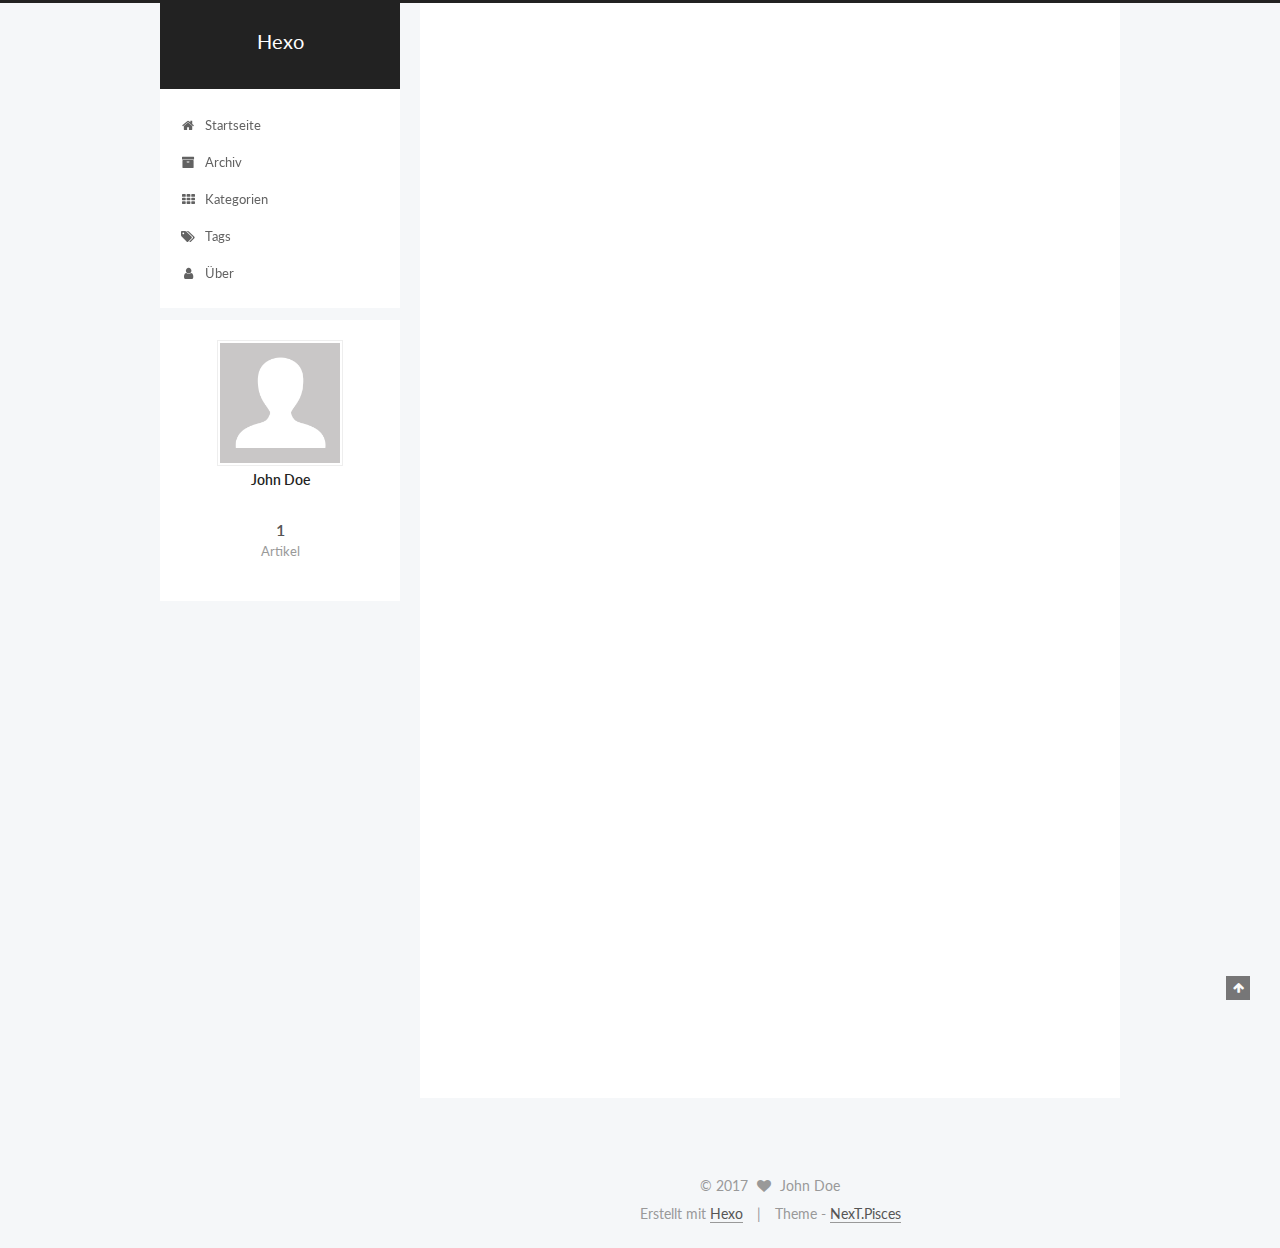
==== commit c18fb1a6: "Site updated: 2017-05-13 15:54:27" ====
--- a/index.html
+++ b/index.html
@@ -197,7 +197,7 @@
             
               <i class="menu-item-icon fa fa-fw fa-home"></i> <br />
             
-            Home
+            Startseite
           </a>
         </li>
       
@@ -207,7 +207,7 @@
             
               <i class="menu-item-icon fa fa-fw fa-archive"></i> <br />
             
-            Archives
+            Archiv
           </a>
         </li>
       
@@ -217,7 +217,7 @@
             
               <i class="menu-item-icon fa fa-fw fa-th"></i> <br />
             
-            Categories
+            Kategorien
           </a>
         </li>
       
@@ -237,7 +237,7 @@
             
               <i class="menu-item-icon fa fa-fw fa-user"></i> <br />
             
-            About
+            Über
           </a>
         </li>
       
@@ -299,7 +299,7 @@
                 <i class="fa fa-calendar-o"></i>
               </span>
               
-                <span class="post-meta-item-text">Posted on</span>
+                <span class="post-meta-item-text">Veröffentlicht am</span>
               
               <time title="Post created" itemprop="dateCreated datePublished" datetime="2017-05-13T11:06:16+08:00">
                 2017-05-13
@@ -427,7 +427,7 @@
             <div class="site-state-item site-state-posts">
               <a href="/archives">
                 <span class="site-state-item-count">1</span>
-                <span class="site-state-item-name">posts</span>
+                <span class="site-state-item-name">Artikel</span>
               </a>
             </div>
           
@@ -481,7 +481,7 @@
 
 
 <div class="powered-by">
-  Powered by <a class="theme-link" href="https://hexo.io">Hexo</a>
+  Erstellt mit  <a class="theme-link" href="https://hexo.io">Hexo</a>
 </div>
 
 <div class="theme-info">
--- a/css/main.css
+++ b/css/main.css
@@ -1696,7 +1696,7 @@
   width: 4px;
   height: 4px;
   border-radius: 50%;
-  background: #ffffd7;
+  background: #ff9aff;
 }
 .links-of-blogroll {
   font-size: 13px;
